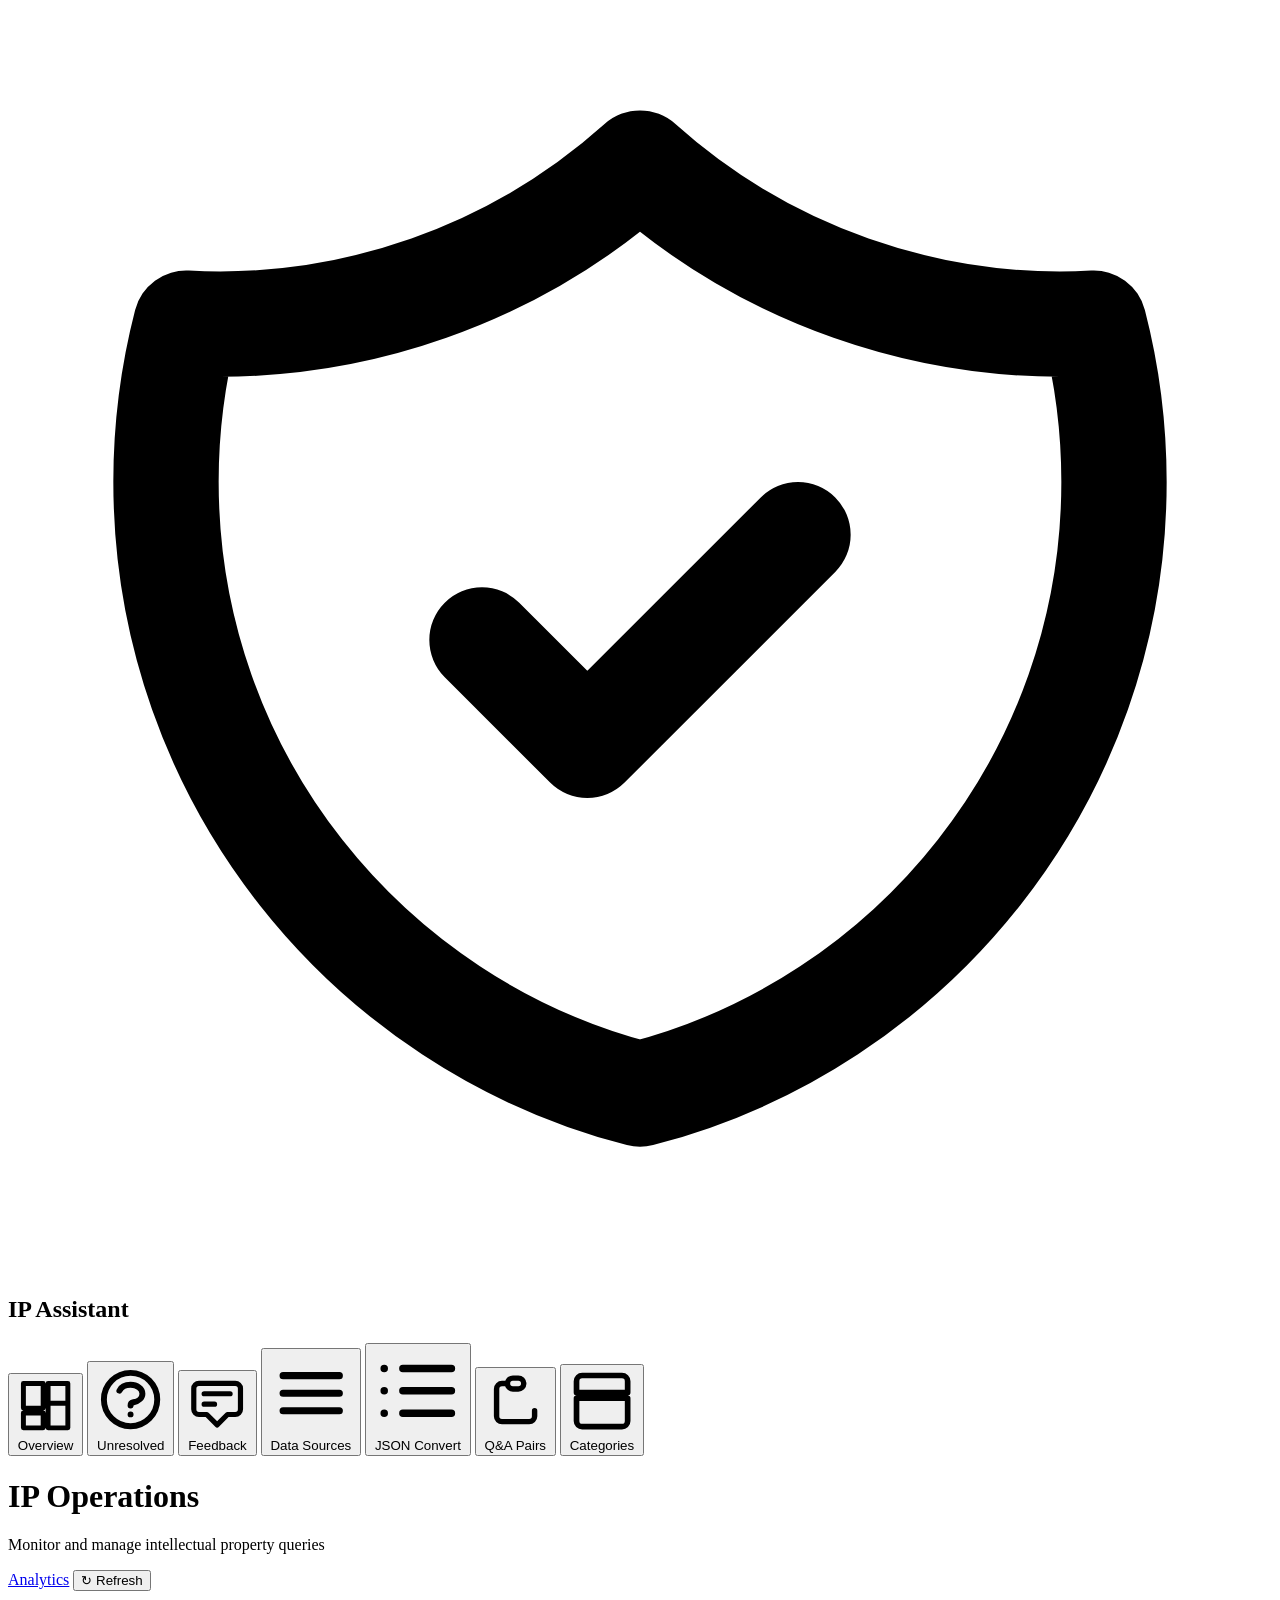
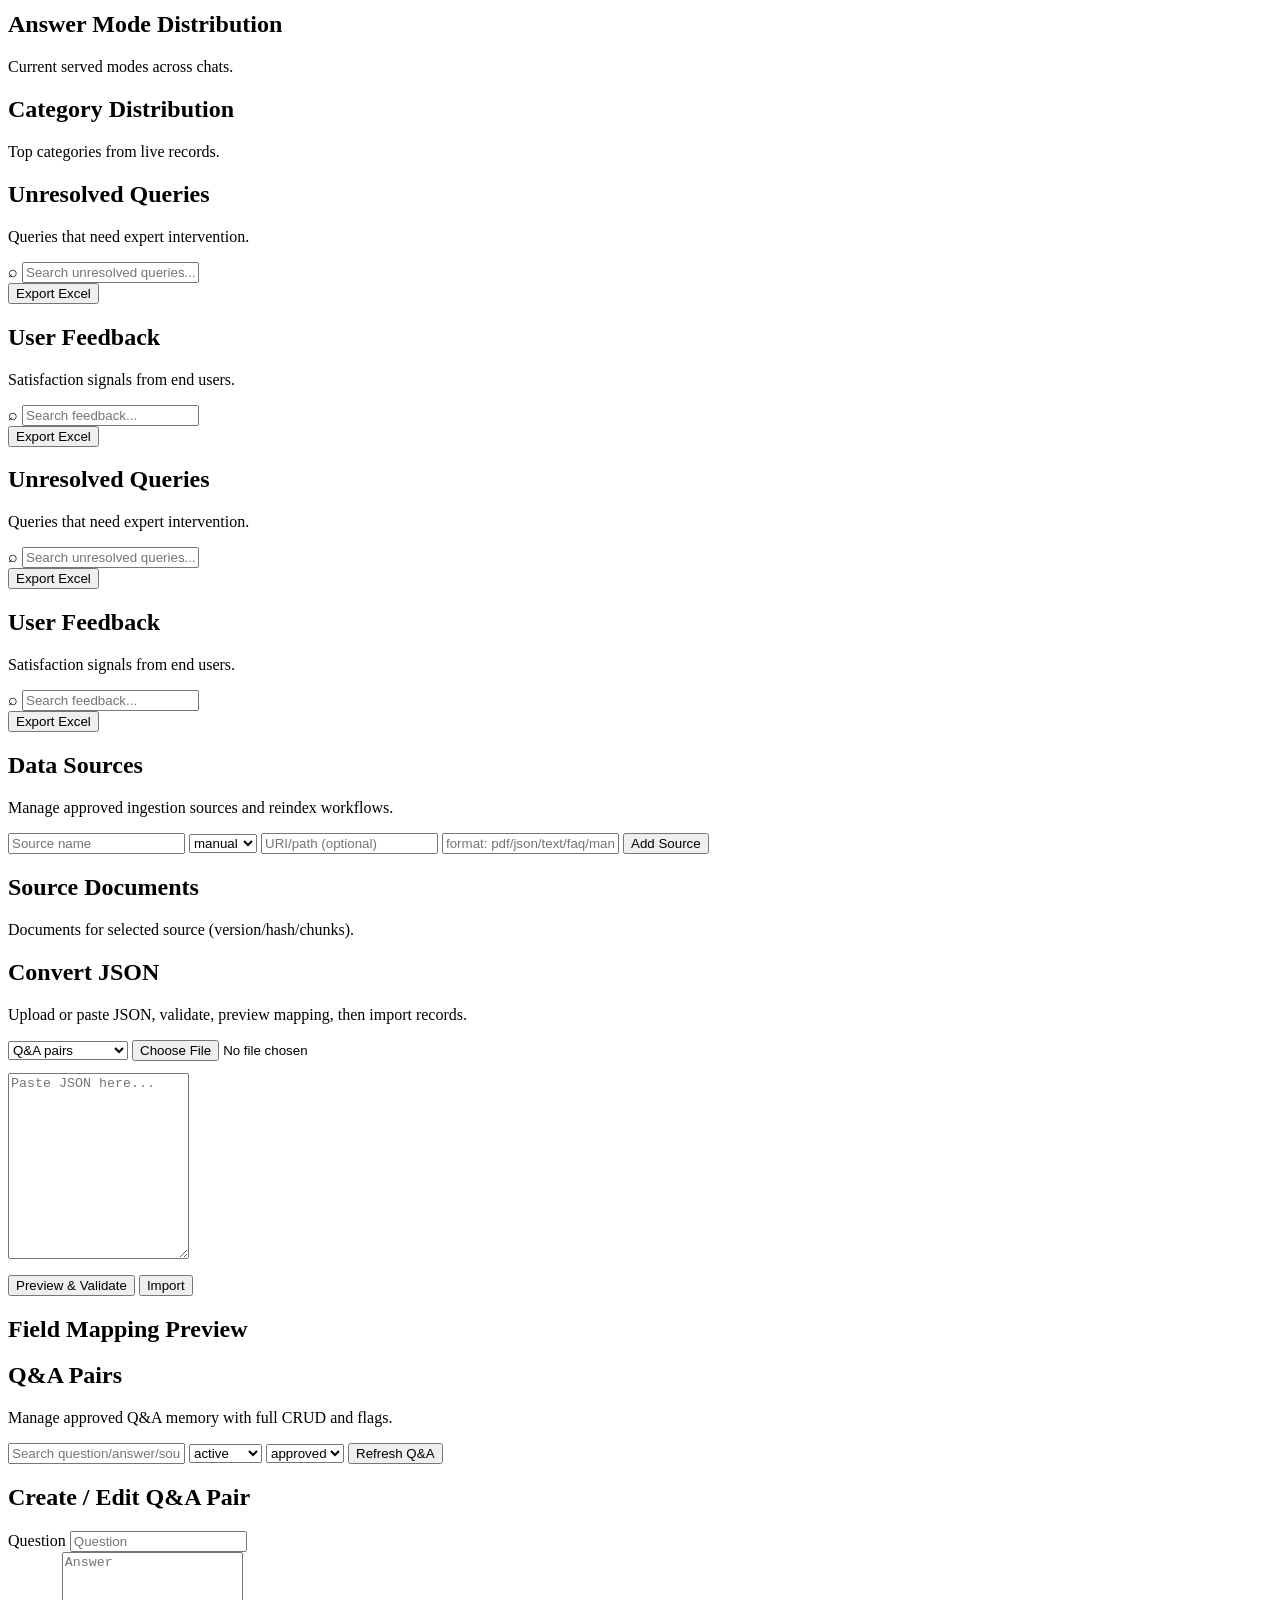
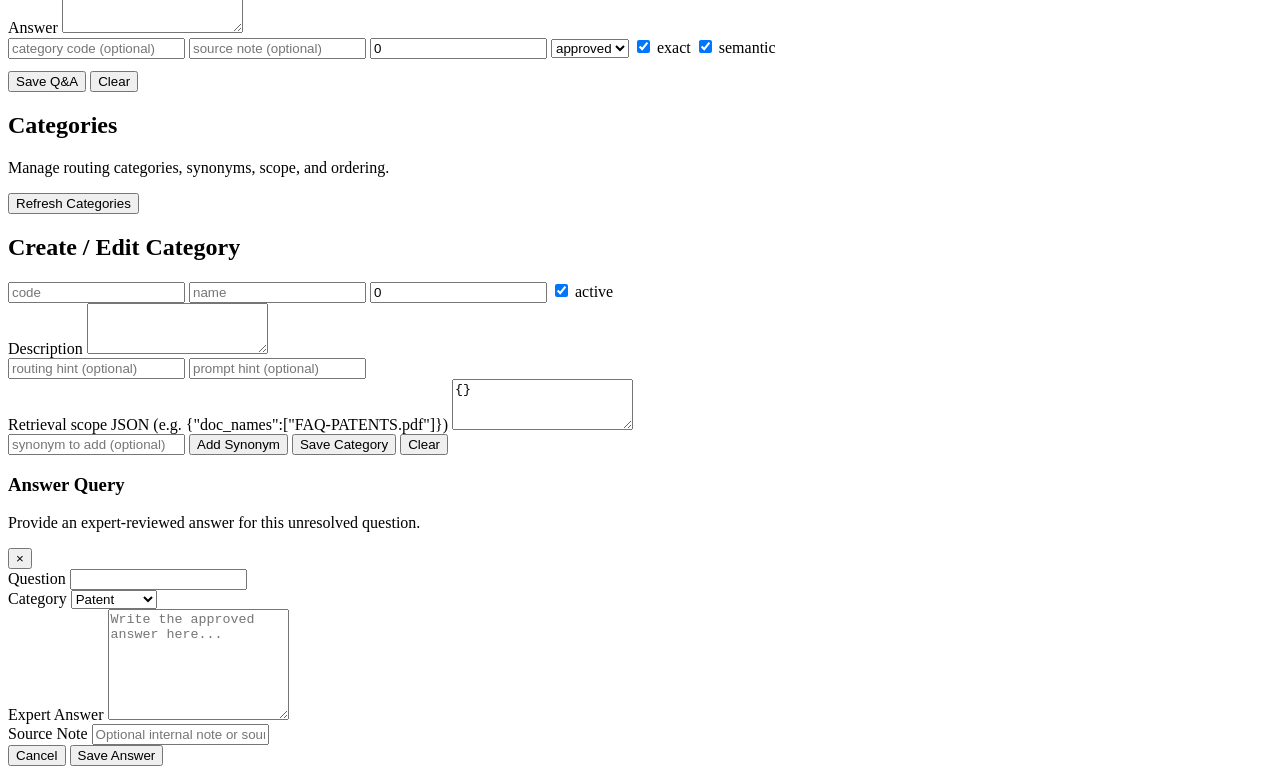
==== app/templates/admin_dashboard.html @ 31dcfef8 "Add admin categories module with CRUD, synonyms, routing, and stats" ====
<!DOCTYPE html>
<html lang="en">

<head>
  <meta charset="UTF-8" />
  <meta name="viewport" content="width=device-width, initial-scale=1.0" />
  <title>IP Operations</title>
  <link rel="preconnect" href="https://fonts.googleapis.com">
  <link rel="preconnect" href="https://fonts.gstatic.com" crossorigin>
  <link href="https://fonts.googleapis.com/css2?family=Open+Sans:ital,wght@0,300..800;1,300..800&display=swap"
    rel="stylesheet">
  <link rel="stylesheet" href="/static/admin.css" />
</head>

<body>
  <div class="admin-shell">
    <aside class="sidebar">
      <div class="sidebar-top">
        <div class="brand">
          <div class="brand-icon">
            <svg viewBox="0 0 24 24" fill="none" stroke="currentColor">
              <path stroke-linecap="round" stroke-linejoin="round" stroke-width="2"
                d="M9 12l2 2 4-4m5.618-4.016A11.955 11.955 0 0112 2.944a11.955 11.955 0 01-8.618 3.04A12.02 12.02 0 003 9c0 5.591 3.824 10.29 9 11.622 5.176-1.332 9-6.03 9-11.622 0-1.042-.133-2.052-.382-3.016z">
              </path>
            </svg>
          </div>
          <div class="brand-copy">
            <h2>IP Assistant</h2>
          </div>
        </div>

        <nav class="menu">
          <button class="menu-item active" type="button" data-section="overview">
            <span class="menu-icon">
              <svg viewBox="0 0 24 24" fill="none" stroke="currentColor">
                <path stroke-linecap="round" stroke-linejoin="round" stroke-width="2"
                  d="M3 13h8V3H3v10zm10 8h8V11h-8v10zM3 21h8v-6H3v6zm10-10h8V3h-8v8z"></path>
              </svg>
            </span>
            <span class="menu-text">Overview</span>
          </button>

          <button class="menu-item" type="button" data-section="unresolved">
            <span class="menu-icon">
              <svg viewBox="0 0 24 24" fill="none" stroke="currentColor">
                <path stroke-linecap="round" stroke-linejoin="round" stroke-width="2"
                  d="M8.228 9c.549-1.165 2.03-2 3.772-2 2.21 0 4 1.343 4 3 0 1.4-1.278 2.575-3.006 2.907-.542.104-.994.54-.994 1.093m0 3h.01M21 12a9 9 0 11-18 0 9 9 0 0118 0z">
                </path>
              </svg>
            </span>
            <span class="menu-text">Unresolved</span>
          </button>

          <button class="menu-item" type="button" data-section="feedback">
            <span class="menu-icon">
              <svg viewBox="0 0 24 24" fill="none" stroke="currentColor">
                <path stroke-linecap="round" stroke-linejoin="round" stroke-width="2"
                  d="M7 8h10M7 12h4m1 8l-4-4H5a2 2 0 01-2-2V6a2 2 0 012-2h14a2 2 0 012 2v8a2 2 0 01-2 2h-3l-4 4z">
                </path>
              </svg>
            </span>
            <span class="menu-text">Feedback</span>
          </button>

          <button class="menu-item" type="button" data-section="sources">
            <span class="menu-icon">
              <svg viewBox="0 0 24 24" fill="none" stroke="currentColor">
                <path stroke-linecap="round" stroke-linejoin="round" stroke-width="2"
                  d="M4 7h16M4 12h16M4 17h16"></path>
              </svg>
            </span>
            <span class="menu-text">Data Sources</span>
          </button>

          <button class="menu-item" type="button" data-section="json-convert">
            <span class="menu-icon">
              <svg viewBox="0 0 24 24" fill="none" stroke="currentColor">
                <path stroke-linecap="round" stroke-linejoin="round" stroke-width="2"
                  d="M8 6h13M8 12h13M8 18h13M3 6h.01M3 12h.01M3 18h.01"></path>
              </svg>
            </span>
            <span class="menu-text">JSON Convert</span>
          </button>

          <button class="menu-item" type="button" data-section="qna-pairs">
            <span class="menu-icon">
              <svg viewBox="0 0 24 24" fill="none" stroke="currentColor">
                <path stroke-linecap="round" stroke-linejoin="round" stroke-width="2"
                  d="M9 5H7a2 2 0 00-2 2v10a2 2 0 002 2h10a2 2 0 002-2v-2M9 5a2 2 0 002 2h2a2 2 0 002-2M9 5a2 2 0 012-2h2a2 2 0 012 2"></path>
              </svg>
            </span>
            <span class="menu-text">Q&A Pairs</span>
          </button>

          <button class="menu-item" type="button" data-section="categories">
            <span class="menu-icon">
              <svg viewBox="0 0 24 24" fill="none" stroke="currentColor">
                <path stroke-linecap="round" stroke-linejoin="round" stroke-width="2"
                  d="M5 3h14a2 2 0 012 2v4H3V5a2 2 0 012-2zm-2 8h18v8a2 2 0 01-2 2H5a2 2 0 01-2-2v-8z"></path>
              </svg>
            </span>
            <span class="menu-text">Categories</span>
          </button>
        </nav>
      </div>

      <div class="sidebar-glow"></div>
    </aside>

    <main class="content">
      <header class="topbar">
        <div>
          <h1>IP Operations</h1>
          <p class="subtitle">Monitor and manage intellectual property queries</p>
        </div>

        <div class="toolbar toolbar-top">
          <a class="btn btn-secondary" href="/admin/analytics">Analytics</a>
          <button id="refreshBtn" class="btn btn-primary" type="button">
            <span>↻</span>
            <span>Refresh</span>
          </button>
        </div>
      </header>

      <section id="section-overview" class="section-block view-section active-view">
        <div id="kpiGrid" class="kpi-grid"></div>

        <div class="panel mt-18">
          <div class="panel-header">
            <div>
              <h2>Answer Mode Distribution</h2>
              <p class="panel-subtitle">Current served modes across chats.</p>
            </div>
          </div>
          <div id="answerModeDistribution" class="table-wrap"></div>
        </div>

        <div class="panel mt-18">
          <div class="panel-header">
            <div>
              <h2>Category Distribution</h2>
              <p class="panel-subtitle">Top categories from live records.</p>
            </div>
          </div>
          <div id="categoryDistribution" class="table-wrap"></div>
        </div>

        <div class="panel mt-18">
          <div class="panel-header">
            <div>
              <h2>Unresolved Queries</h2>
              <p class="panel-subtitle">Queries that need expert intervention.</p>
            </div>

            <div class="panel-actions">
              <div class="search-box">
                <span class="search-icon">⌕</span>
                <input id="searchInputOverviewUnresolved" type="text" placeholder="Search unresolved queries..." />
              </div>

              <button class="btn btn-secondary" type="button" onclick="exportUnresolved()">
                Export Excel
              </button>
            </div>
          </div>

          <div class="chips-row" id="chipsOverviewUnresolved"></div>
          <div id="unresolvedTableOverview" class="table-wrap"></div>
        </div>

        <div class="panel mt-18">
          <div class="panel-header">
            <div>
              <h2>User Feedback</h2>
              <p class="panel-subtitle">Satisfaction signals from end users.</p>
            </div>

            <div class="panel-actions">
              <div class="search-box">
                <span class="search-icon">⌕</span>
                <input id="searchInputOverviewFeedback" type="text" placeholder="Search feedback..." />
              </div>

              <button class="btn btn-secondary" type="button" onclick="exportFeedback()">
                Export Excel
              </button>
            </div>
          </div>

          <div class="chips-row" id="chipsOverviewFeedback"></div>
          <div id="feedbackTableOverview" class="table-wrap"></div>
        </div>
      </section>

      <section id="section-unresolved" class="section-block view-section hidden-view">
        <div class="panel">
          <div class="panel-header">
            <div>
              <h2>Unresolved Queries</h2>
              <p class="panel-subtitle">Queries that need expert intervention.</p>
            </div>

            <div class="panel-actions">
              <div class="search-box">
                <span class="search-icon">⌕</span>
                <input id="searchInputUnresolved" type="text" placeholder="Search unresolved queries..." />
              </div>

              <button class="btn btn-secondary" type="button" onclick="exportUnresolved()">
                Export Excel
              </button>
            </div>
          </div>

          <div class="chips-row" id="chipsUnresolved"></div>
          <div id="unresolvedTable" class="table-wrap"></div>
        </div>
      </section>

      <section id="section-feedback" class="section-block view-section hidden-view">
        <div class="panel">
          <div class="panel-header">
            <div>
              <h2>User Feedback</h2>
              <p class="panel-subtitle">Satisfaction signals from end users.</p>
            </div>

            <div class="panel-actions">
              <div class="search-box">
                <span class="search-icon">⌕</span>
                <input id="searchInputFeedback" type="text" placeholder="Search feedback..." />
              </div>

              <button class="btn btn-secondary" type="button" onclick="exportFeedback()">
                Export Excel
              </button>
            </div>
          </div>

          <div class="chips-row" id="chipsFeedback"></div>
          <div id="feedbackTable" class="table-wrap"></div>
        </div>
      </section>

      <section id="section-sources" class="section-block view-section hidden-view">
        <div class="panel">
          <div class="panel-header">
            <div>
              <h2>Data Sources</h2>
              <p class="panel-subtitle">Manage approved ingestion sources and reindex workflows.</p>
            </div>
          </div>

          <div class="panel-actions" style="margin-bottom: 12px;">
            <input id="sourceName" type="text" placeholder="Source name" />
            <select id="sourceType">
              <option value="manual_upload">manual</option>
              <option value="pdf_folder">pdf</option>
              <option value="api">json/api</option>
              <option value="database">text/db</option>
              <option value="s3">s3</option>
              <option value="gdrive">gdrive</option>
            </select>
            <input id="sourceUri" type="text" placeholder="URI/path (optional)" />
            <input id="sourceFormat" type="text" placeholder="format: pdf/json/text/faq/manual" />
            <button id="addSourceBtn" class="btn btn-primary" type="button">Add Source</button>
          </div>

          <div id="sourcesTable" class="table-wrap"></div>
        </div>

        <div class="panel mt-18">
          <div class="panel-header">
            <div>
              <h2>Source Documents</h2>
              <p class="panel-subtitle">Documents for selected source (version/hash/chunks).</p>
            </div>
          </div>
          <div id="sourceDocumentsTable" class="table-wrap"></div>
        </div>
      </section>

      <section id="section-json-convert" class="section-block view-section hidden-view">
        <div class="panel">
          <div class="panel-header">
            <div>
              <h2>Convert JSON</h2>
              <p class="panel-subtitle">Upload or paste JSON, validate, preview mapping, then import records.</p>
            </div>
          </div>

          <div class="panel-actions" style="margin-bottom: 12px;">
            <select id="jsonConvertTarget">
              <option value="qna_pairs">Q&A pairs</option>
              <option value="categories">Categories</option>
              <option value="decision_trees">Decision trees</option>
              <option value="knowledge_docs">Knowledge docs</option>
            </select>
            <input id="jsonFileInput" type="file" accept=".json,application/json" />
          </div>

          <textarea id="jsonConvertInput" rows="12" placeholder="Paste JSON here..."></textarea>

          <div class="panel-actions" style="margin-top: 12px;">
            <button id="previewJsonBtn" class="btn btn-secondary" type="button">Preview & Validate</button>
            <button id="importJsonBtn" class="btn btn-primary" type="button">Import</button>
          </div>

          <div class="panel mt-18">
            <div class="panel-header">
              <div>
                <h2>Field Mapping Preview</h2>
              </div>
            </div>
            <div id="jsonMappingFields" class="table-wrap"></div>
            <div id="jsonPreviewTable" class="table-wrap mt-18"></div>
            <div id="jsonErrorsBox" class="table-wrap mt-18"></div>
          </div>
        </div>
      </section>

      <section id="section-qna-pairs" class="section-block view-section hidden-view">
        <div class="panel">
          <div class="panel-header">
            <div>
              <h2>Q&A Pairs</h2>
              <p class="panel-subtitle">Manage approved Q&A memory with full CRUD and flags.</p>
            </div>
          </div>
          <div class="panel-actions" style="margin-bottom: 12px;">
            <input id="qnaSearchInput" type="text" placeholder="Search question/answer/source note" />
            <select id="qnaStatusFilter">
              <option value="active">active</option>
              <option value="archived">archived</option>
              <option value="">all</option>
            </select>
            <select id="qnaApprovalFilter">
              <option value="approved">approved</option>
              <option value="pending">pending</option>
              <option value="rejected">rejected</option>
              <option value="">all</option>
            </select>
            <button id="qnaRefreshBtn" class="btn btn-secondary" type="button">Refresh Q&A</button>
          </div>

          <div id="qnaPairsTable" class="table-wrap"></div>
        </div>

        <div class="panel mt-18">
          <div class="panel-header">
            <div>
              <h2>Create / Edit Q&A Pair</h2>
            </div>
          </div>
          <input id="qnaEditId" type="hidden" />
          <div class="form-group">
            <label for="qnaQuestionInput">Question</label>
            <input id="qnaQuestionInput" type="text" placeholder="Question" />
          </div>
          <div class="form-group">
            <label for="qnaAnswerInput">Answer</label>
            <textarea id="qnaAnswerInput" rows="5" placeholder="Answer"></textarea>
          </div>
          <div class="panel-actions">
            <input id="qnaCategoryInput" type="text" placeholder="category code (optional)" />
            <input id="qnaSourceNoteInput" type="text" placeholder="source note (optional)" />
            <input id="qnaPriorityInput" type="number" placeholder="priority" value="0" />
            <select id="qnaApprovalInput">
              <option value="approved">approved</option>
              <option value="pending">pending</option>
              <option value="rejected">rejected</option>
            </select>
            <label><input id="qnaExactFlag" type="checkbox" checked /> exact</label>
            <label><input id="qnaSemanticFlag" type="checkbox" checked /> semantic</label>
          </div>
          <div class="panel-actions" style="margin-top:12px;">
            <button id="qnaSaveBtn" class="btn btn-primary" type="button">Save Q&A</button>
            <button id="qnaClearBtn" class="btn btn-secondary" type="button">Clear</button>
          </div>
        </div>
      </section>

      <section id="section-categories" class="section-block view-section hidden-view">
        <div class="panel">
          <div class="panel-header">
            <div>
              <h2>Categories</h2>
              <p class="panel-subtitle">Manage routing categories, synonyms, scope, and ordering.</p>
            </div>
          </div>
          <div class="panel-actions" style="margin-bottom:12px;">
            <button id="categoriesRefreshBtn" class="btn btn-secondary" type="button">Refresh Categories</button>
          </div>
          <div id="categoriesTable" class="table-wrap"></div>
          <div id="categoriesStatsTable" class="table-wrap mt-18"></div>
        </div>

        <div class="panel mt-18">
          <div class="panel-header"><h2>Create / Edit Category</h2></div>
          <input id="categoryEditId" type="hidden" />
          <div class="panel-actions">
            <input id="categoryCodeInput" type="text" placeholder="code" />
            <input id="categoryNameInput" type="text" placeholder="name" />
            <input id="categoryOrderInput" type="number" placeholder="display order" value="0" />
            <label><input id="categoryActiveInput" type="checkbox" checked /> active</label>
          </div>
          <div class="form-group">
            <label for="categoryDescriptionInput">Description</label>
            <textarea id="categoryDescriptionInput" rows="3"></textarea>
          </div>
          <div class="panel-actions">
            <input id="categoryRoutingHintInput" type="text" placeholder="routing hint (optional)" />
            <input id="categoryPromptHintInput" type="text" placeholder="prompt hint (optional)" />
          </div>
          <div class="form-group">
            <label for="categoryScopeInput">Retrieval scope JSON (e.g. {"doc_names":["FAQ-PATENTS.pdf"]})</label>
            <textarea id="categoryScopeInput" rows="3">{}</textarea>
          </div>
          <div class="panel-actions">
            <input id="categorySynonymInput" type="text" placeholder="synonym to add (optional)" />
            <button id="categoryAddSynonymBtn" class="btn btn-secondary" type="button">Add Synonym</button>
            <button id="categorySaveBtn" class="btn btn-primary" type="button">Save Category</button>
            <button id="categoryClearBtn" class="btn btn-secondary" type="button">Clear</button>
          </div>
          <div id="categorySynonymsTable" class="table-wrap mt-18"></div>
        </div>
      </section>
    </main>
  </div>

  <div id="expertModal" class="modal hidden">
    <div class="modal-overlay" id="modalOverlay"></div>

    <div class="modal-card">
      <div class="modal-header">
        <div>
          <h3>Answer Query</h3>
          <p>Provide an expert-reviewed answer for this unresolved question.</p>
        </div>

        <button id="closeModalBtn" class="icon-btn" type="button" aria-label="Close modal">×</button>
      </div>

      <div class="modal-body">
        <input id="expertUnresolvedId" type="hidden" />
        <input id="expertNormalizedQuestion" type="hidden" />

        <div class="form-group">
          <label for="expertQuestion">Question</label>
          <input id="expertQuestion" type="text" readonly />
        </div>

        <div class="form-group">
          <label for="expertCategory">Category</label>
          <select id="expertCategory">
            <option value="patent">Patent</option>
            <option value="trademark">Trademark</option>
            <option value="copyright">Copyright</option>
            <option value="design">Design</option>
            <option value="gi">GI</option>
          </select>
        </div>

        <div class="form-group">
          <label for="expertAnswer">Expert Answer</label>
          <textarea id="expertAnswer" rows="7" placeholder="Write the approved answer here..."></textarea>
        </div>

        <div class="form-group">
          <label for="expertSourceNote">Source Note</label>
          <input id="expertSourceNote" type="text" placeholder="Optional internal note or source reference" />
        </div>
      </div>

      <div class="modal-footer">
        <button id="closeModalSecondaryBtn" class="btn btn-secondary" type="button">Cancel</button>
        <button id="saveExpertBtn" class="btn btn-primary" type="button">Save Answer</button>
      </div>
    </div>
  </div>

  <script src="/static/admin.js"></script>
</body>

</html>
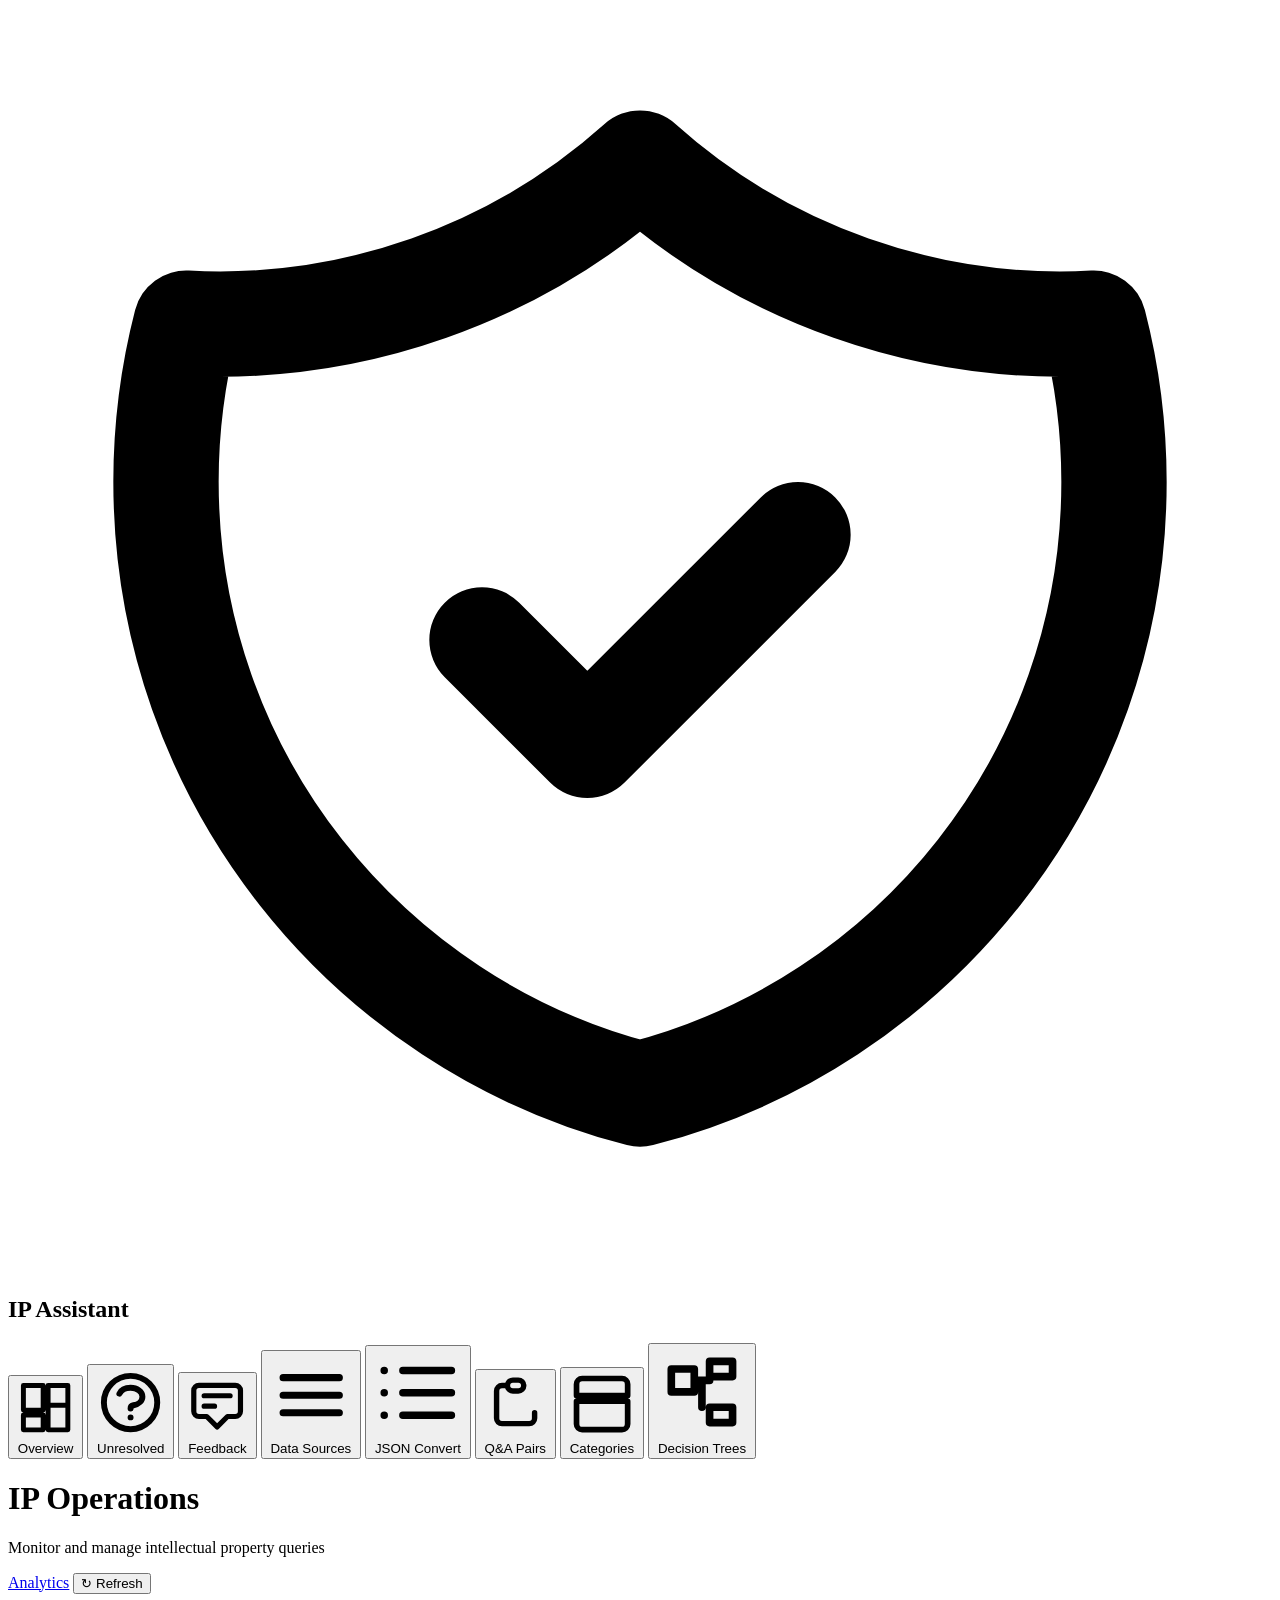
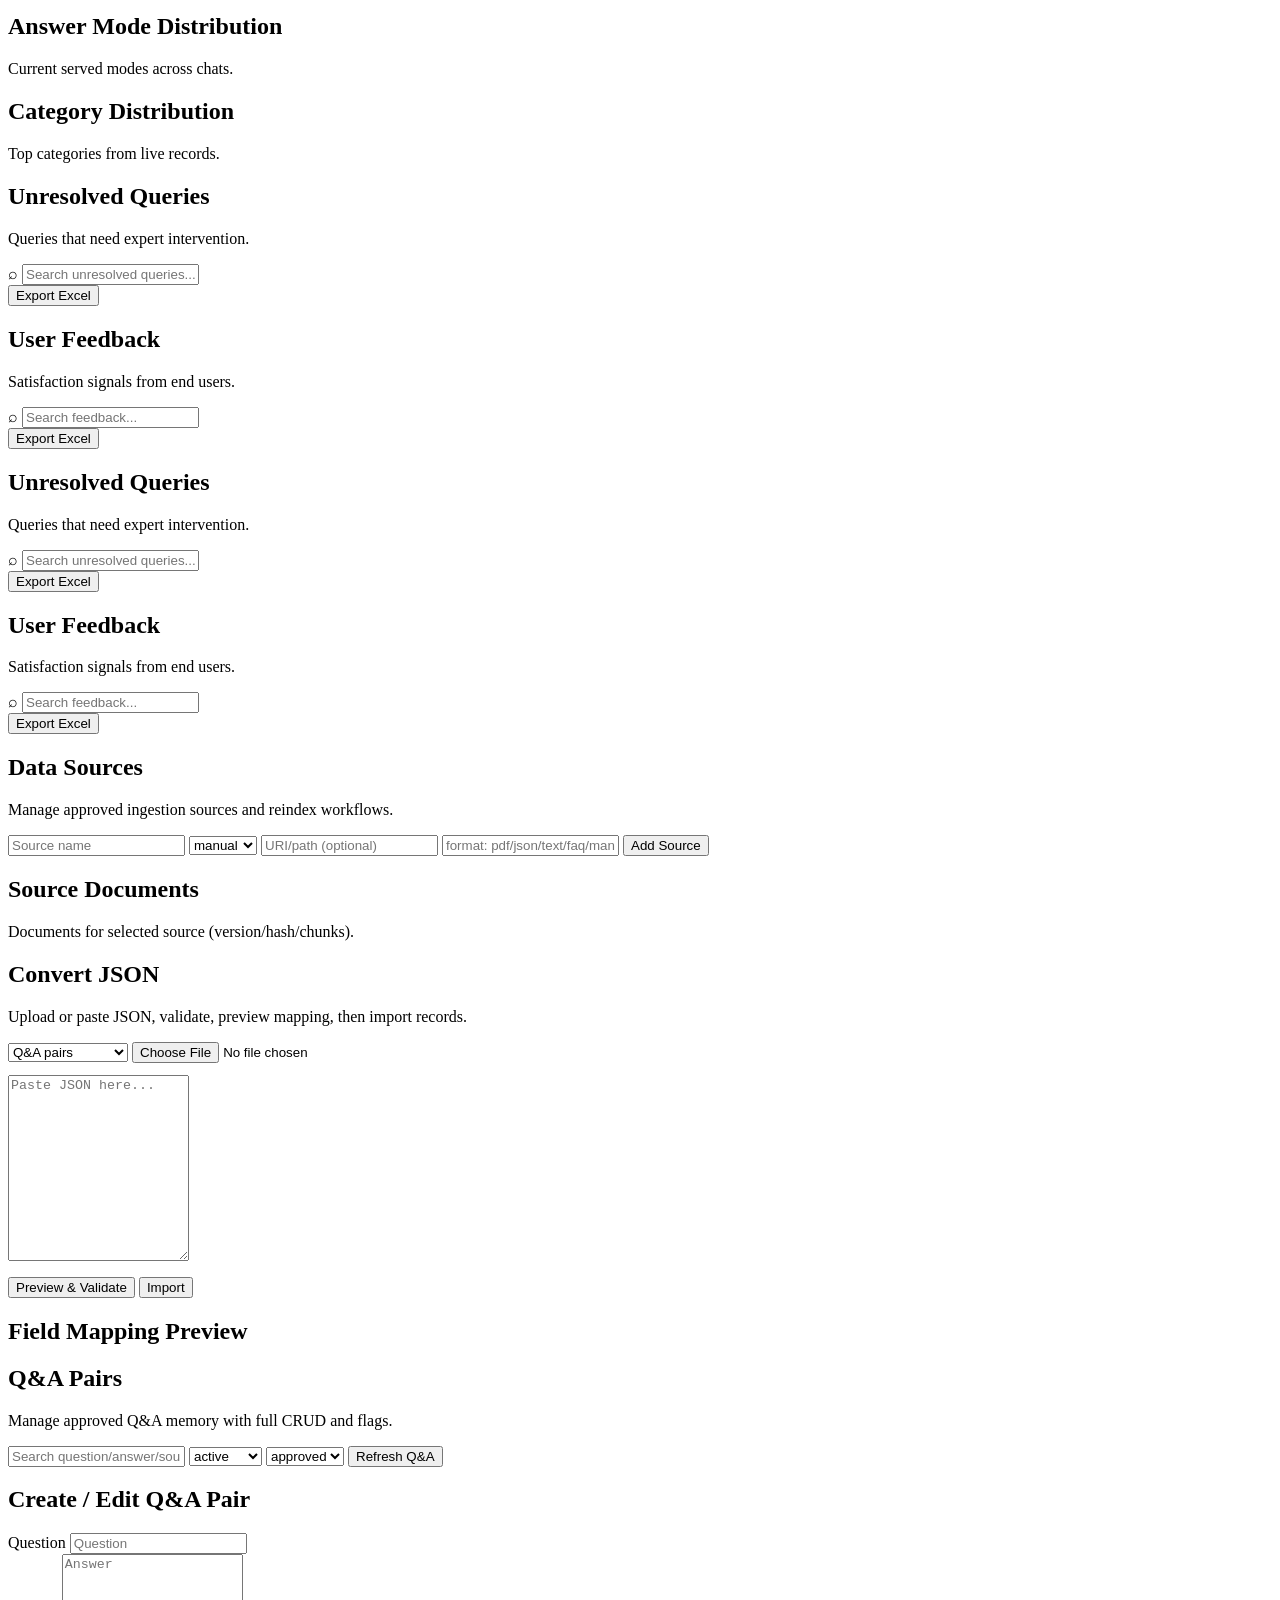
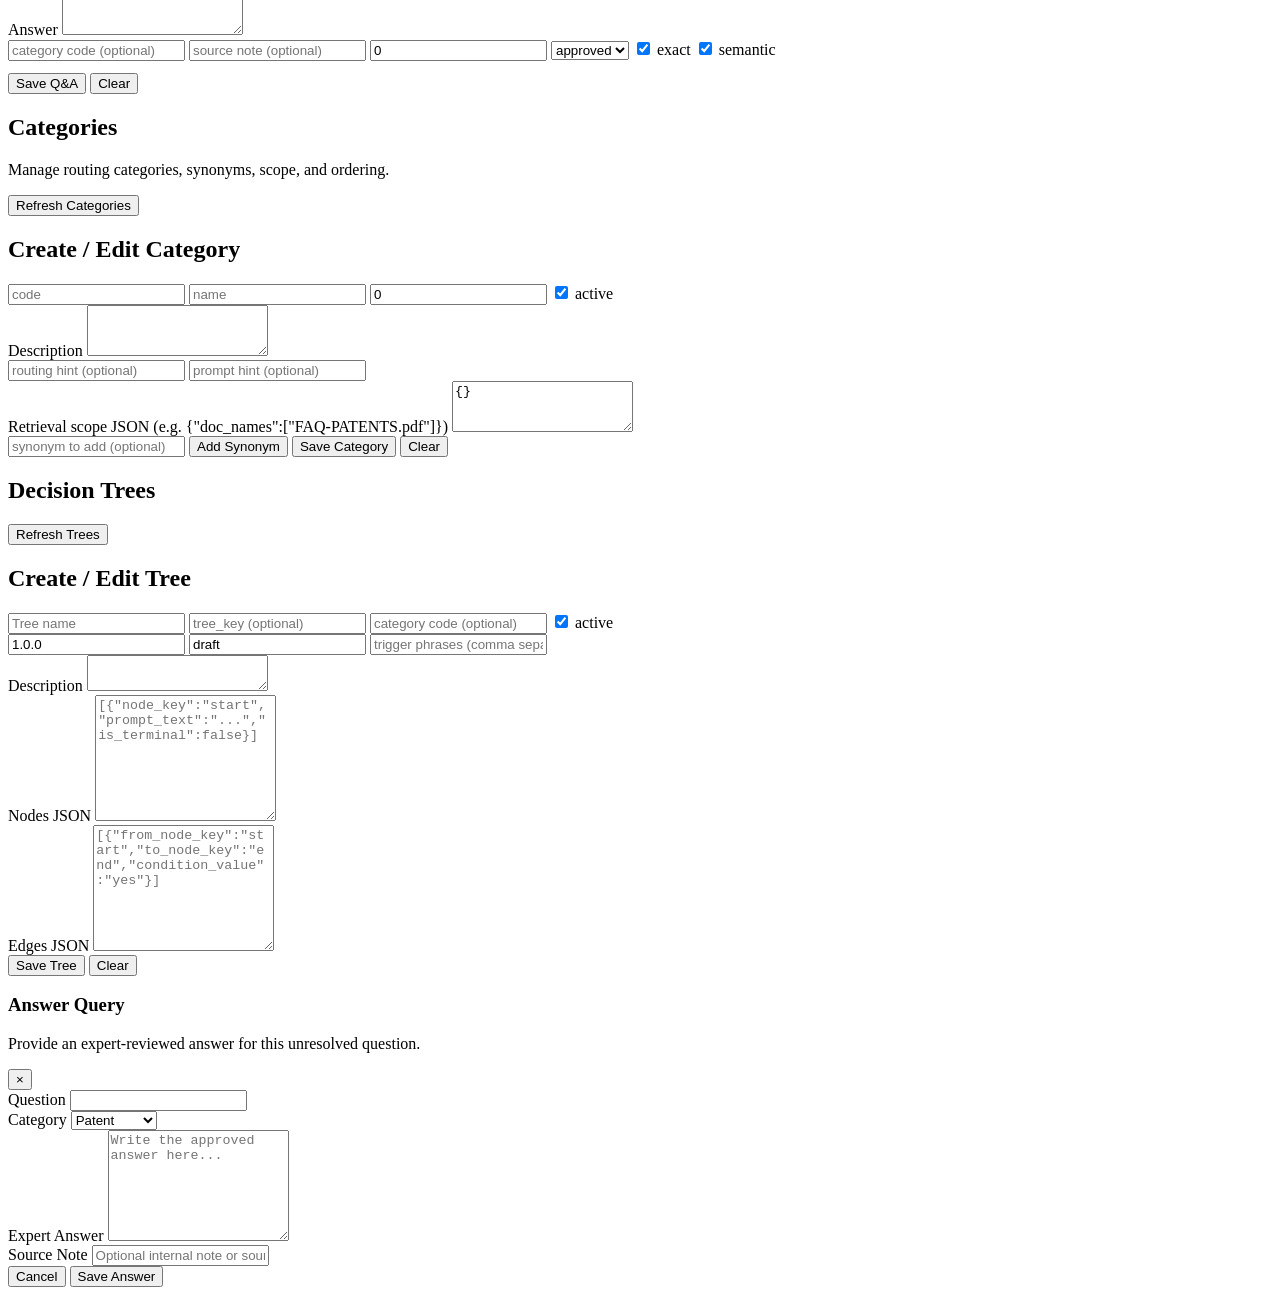
==== commit eb782018: "Add decision tree admin authoring and runtime execution flow" ====
--- a/app/templates/admin_dashboard.html
+++ b/app/templates/admin_dashboard.html
@@ -100,6 +100,16 @@
               </svg>
             </span>
             <span class="menu-text">Categories</span>
+          </button>
+
+          <button class="menu-item" type="button" data-section="decision-trees">
+            <span class="menu-icon">
+              <svg viewBox="0 0 24 24" fill="none" stroke="currentColor">
+                <path stroke-linecap="round" stroke-linejoin="round" stroke-width="2"
+                  d="M4 6h6v6H4zM14 4h6v4h-6zM14 16h6v4h-6zM10 9h4m-2 0v7"></path>
+              </svg>
+            </span>
+            <span class="menu-text">Decision Trees</span>
           </button>
         </nav>
       </div>
@@ -426,6 +436,48 @@
           <div id="categorySynonymsTable" class="table-wrap mt-18"></div>
         </div>
       </section>
+
+      <section id="section-decision-trees" class="section-block view-section hidden-view">
+        <div class="panel">
+          <div class="panel-header"><h2>Decision Trees</h2></div>
+          <div class="panel-actions">
+            <button id="treesRefreshBtn" class="btn btn-secondary" type="button">Refresh Trees</button>
+          </div>
+          <div id="decisionTreesTable" class="table-wrap mt-18"></div>
+        </div>
+
+        <div class="panel mt-18">
+          <div class="panel-header"><h2>Create / Edit Tree</h2></div>
+          <input id="treeEditId" type="hidden" />
+          <div class="panel-actions">
+            <input id="treeNameInput" type="text" placeholder="Tree name" />
+            <input id="treeKeyInput" type="text" placeholder="tree_key (optional)" />
+            <input id="treeCategoryInput" type="text" placeholder="category code (optional)" />
+            <label><input id="treeActiveInput" type="checkbox" checked /> active</label>
+          </div>
+          <div class="panel-actions">
+            <input id="treeVersionInput" type="text" placeholder="version" value="1.0.0" />
+            <input id="treeStatusInput" type="text" placeholder="status" value="draft" />
+            <input id="treeTriggersInput" type="text" placeholder="trigger phrases (comma separated)" />
+          </div>
+          <div class="form-group">
+            <label for="treeDescriptionInput">Description</label>
+            <textarea id="treeDescriptionInput" rows="2"></textarea>
+          </div>
+          <div class="form-group">
+            <label for="treeNodesJsonInput">Nodes JSON</label>
+            <textarea id="treeNodesJsonInput" rows="8" placeholder='[{"node_key":"start","prompt_text":"...","is_terminal":false}]'></textarea>
+          </div>
+          <div class="form-group">
+            <label for="treeEdgesJsonInput">Edges JSON</label>
+            <textarea id="treeEdgesJsonInput" rows="8" placeholder='[{"from_node_key":"start","to_node_key":"end","condition_value":"yes"}]'></textarea>
+          </div>
+          <div class="panel-actions">
+            <button id="treeSaveBtn" class="btn btn-primary" type="button">Save Tree</button>
+            <button id="treeClearBtn" class="btn btn-secondary" type="button">Clear</button>
+          </div>
+        </div>
+      </section>
     </main>
   </div>
 
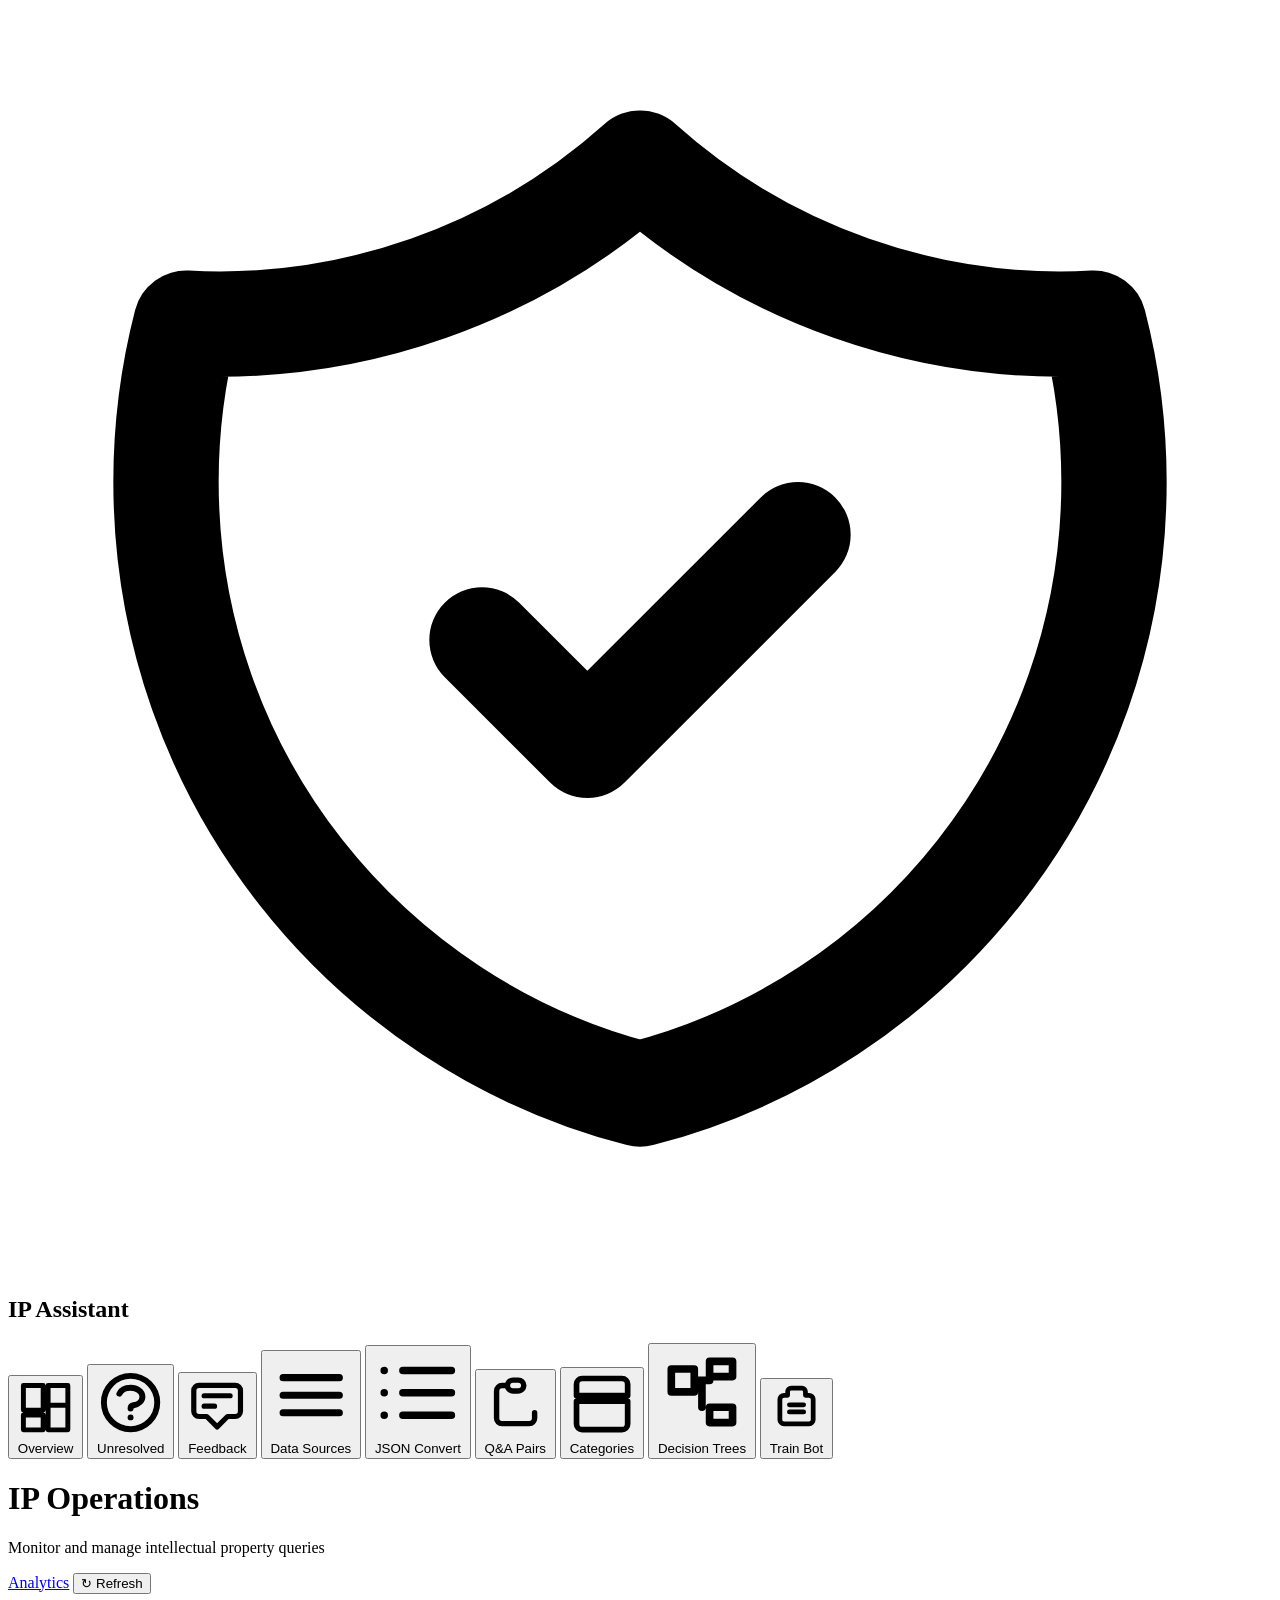
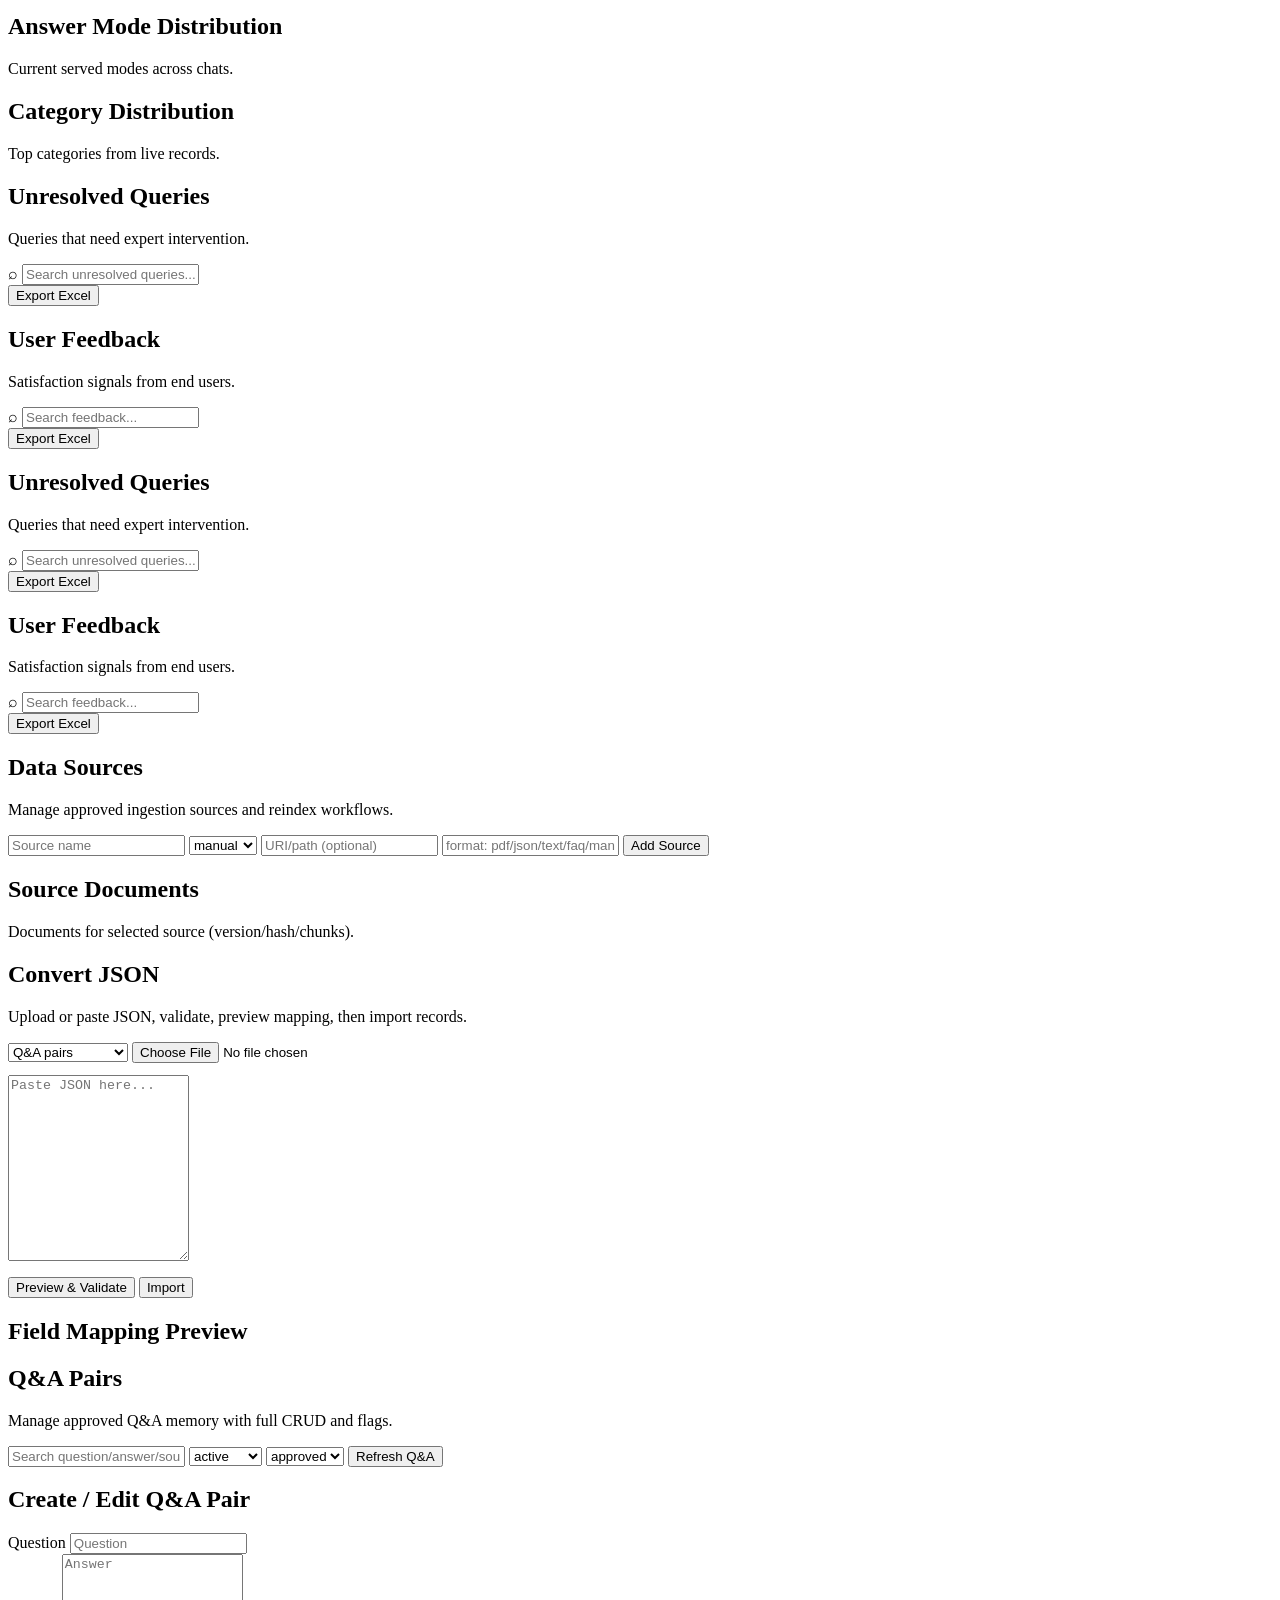
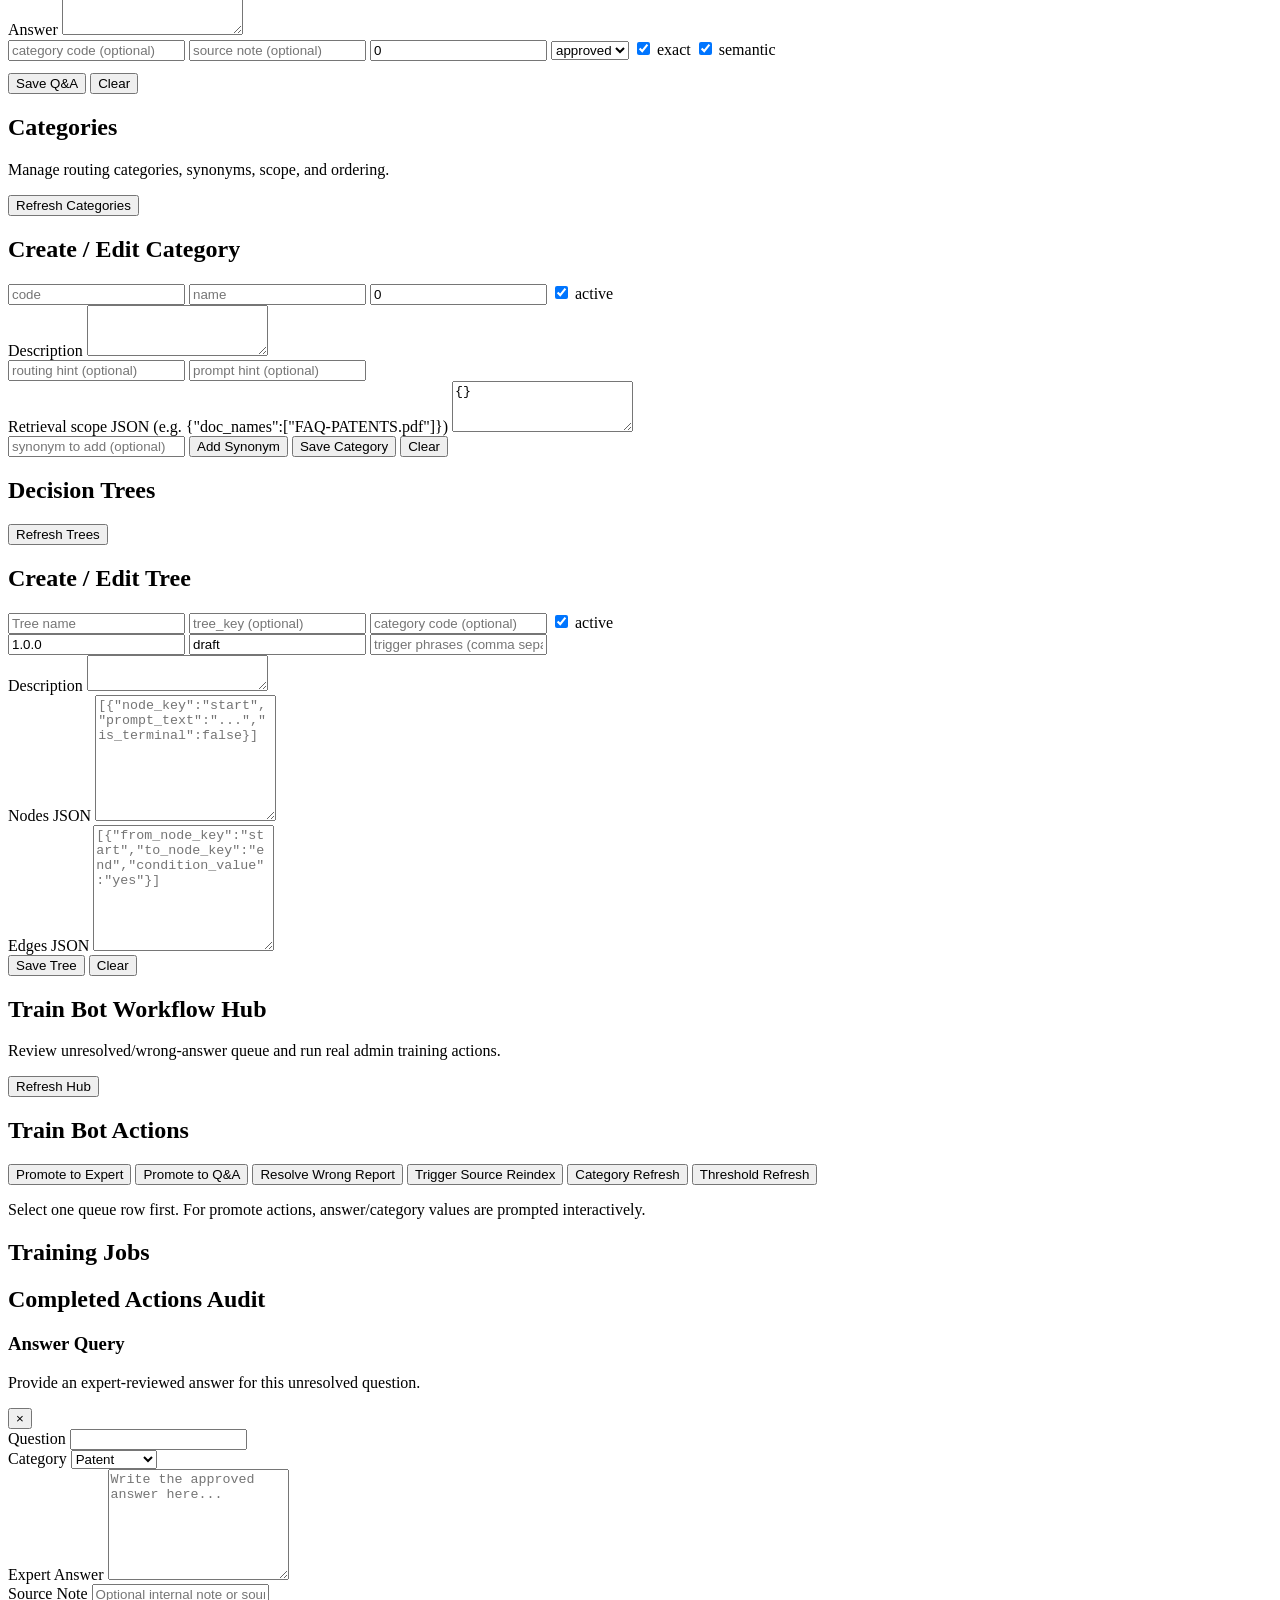
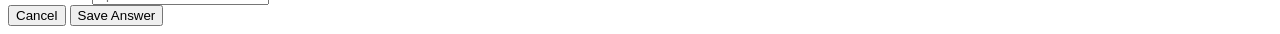
==== commit 523c9b97: "Wire Train Bot dashboard hub to actionable admin workflows" ====
--- a/app/templates/admin_dashboard.html
+++ b/app/templates/admin_dashboard.html
@@ -110,6 +110,16 @@
               </svg>
             </span>
             <span class="menu-text">Decision Trees</span>
+          </button>
+
+          <button class="menu-item" type="button" data-section="train-bot">
+            <span class="menu-icon">
+              <svg viewBox="0 0 24 24" fill="none" stroke="currentColor">
+                <path stroke-linecap="round" stroke-linejoin="round" stroke-width="2"
+                  d="M9.75 3a1.5 1.5 0 00-1.5 1.5V6H6.75A1.75 1.75 0 005 7.75v8.5C5 17.216 5.784 18 6.75 18h10.5c.966 0 1.75-.784 1.75-1.75v-8.5A1.75 1.75 0 0017.25 6h-1.5V4.5A1.5 1.5 0 0014.25 3h-4.5zM9 10h6M9 13h6"></path>
+              </svg>
+            </span>
+            <span class="menu-text">Train Bot</span>
           </button>
         </nav>
       </div>
@@ -478,6 +488,50 @@
           </div>
         </div>
       </section>
+
+      <section id="section-train-bot" class="section-block view-section hidden-view">
+        <div class="panel">
+          <div class="panel-header">
+            <div>
+              <h2>Train Bot Workflow Hub</h2>
+              <p class="panel-subtitle">Review unresolved/wrong-answer queue and run real admin training actions.</p>
+            </div>
+            <div class="panel-actions">
+              <button id="trainBotRefreshBtn" class="btn btn-secondary" type="button">Refresh Hub</button>
+            </div>
+          </div>
+          <div id="trainBotQueueTable" class="table-wrap"></div>
+        </div>
+
+        <div class="panel mt-18">
+          <div class="panel-header">
+            <div>
+              <h2>Train Bot Actions</h2>
+            </div>
+          </div>
+          <div class="toolbar">
+            <button id="trainBotActionPromoteExpertBtn" class="btn btn-primary" type="button">Promote to Expert</button>
+            <button id="trainBotActionPromoteQnaBtn" class="btn btn-secondary" type="button">Promote to Q&A</button>
+            <button id="trainBotActionResolveWrongBtn" class="btn btn-secondary" type="button">Resolve Wrong Report</button>
+            <button id="trainBotActionReindexBtn" class="btn btn-secondary" type="button">Trigger Source Reindex</button>
+            <button id="trainBotActionCategoryRefreshBtn" class="btn btn-secondary" type="button">Category Refresh</button>
+            <button id="trainBotActionThresholdRefreshBtn" class="btn btn-secondary" type="button">Threshold Refresh</button>
+          </div>
+          <p class="panel-subtitle">
+            Select one queue row first. For promote actions, answer/category values are prompted interactively.
+          </p>
+        </div>
+
+        <div class="panel mt-18">
+          <div class="panel-header"><h2>Training Jobs</h2></div>
+          <div id="trainBotJobsTable" class="table-wrap"></div>
+        </div>
+
+        <div class="panel mt-18">
+          <div class="panel-header"><h2>Completed Actions Audit</h2></div>
+          <div id="trainBotAuditTable" class="table-wrap"></div>
+        </div>
+      </section>
     </main>
   </div>
 
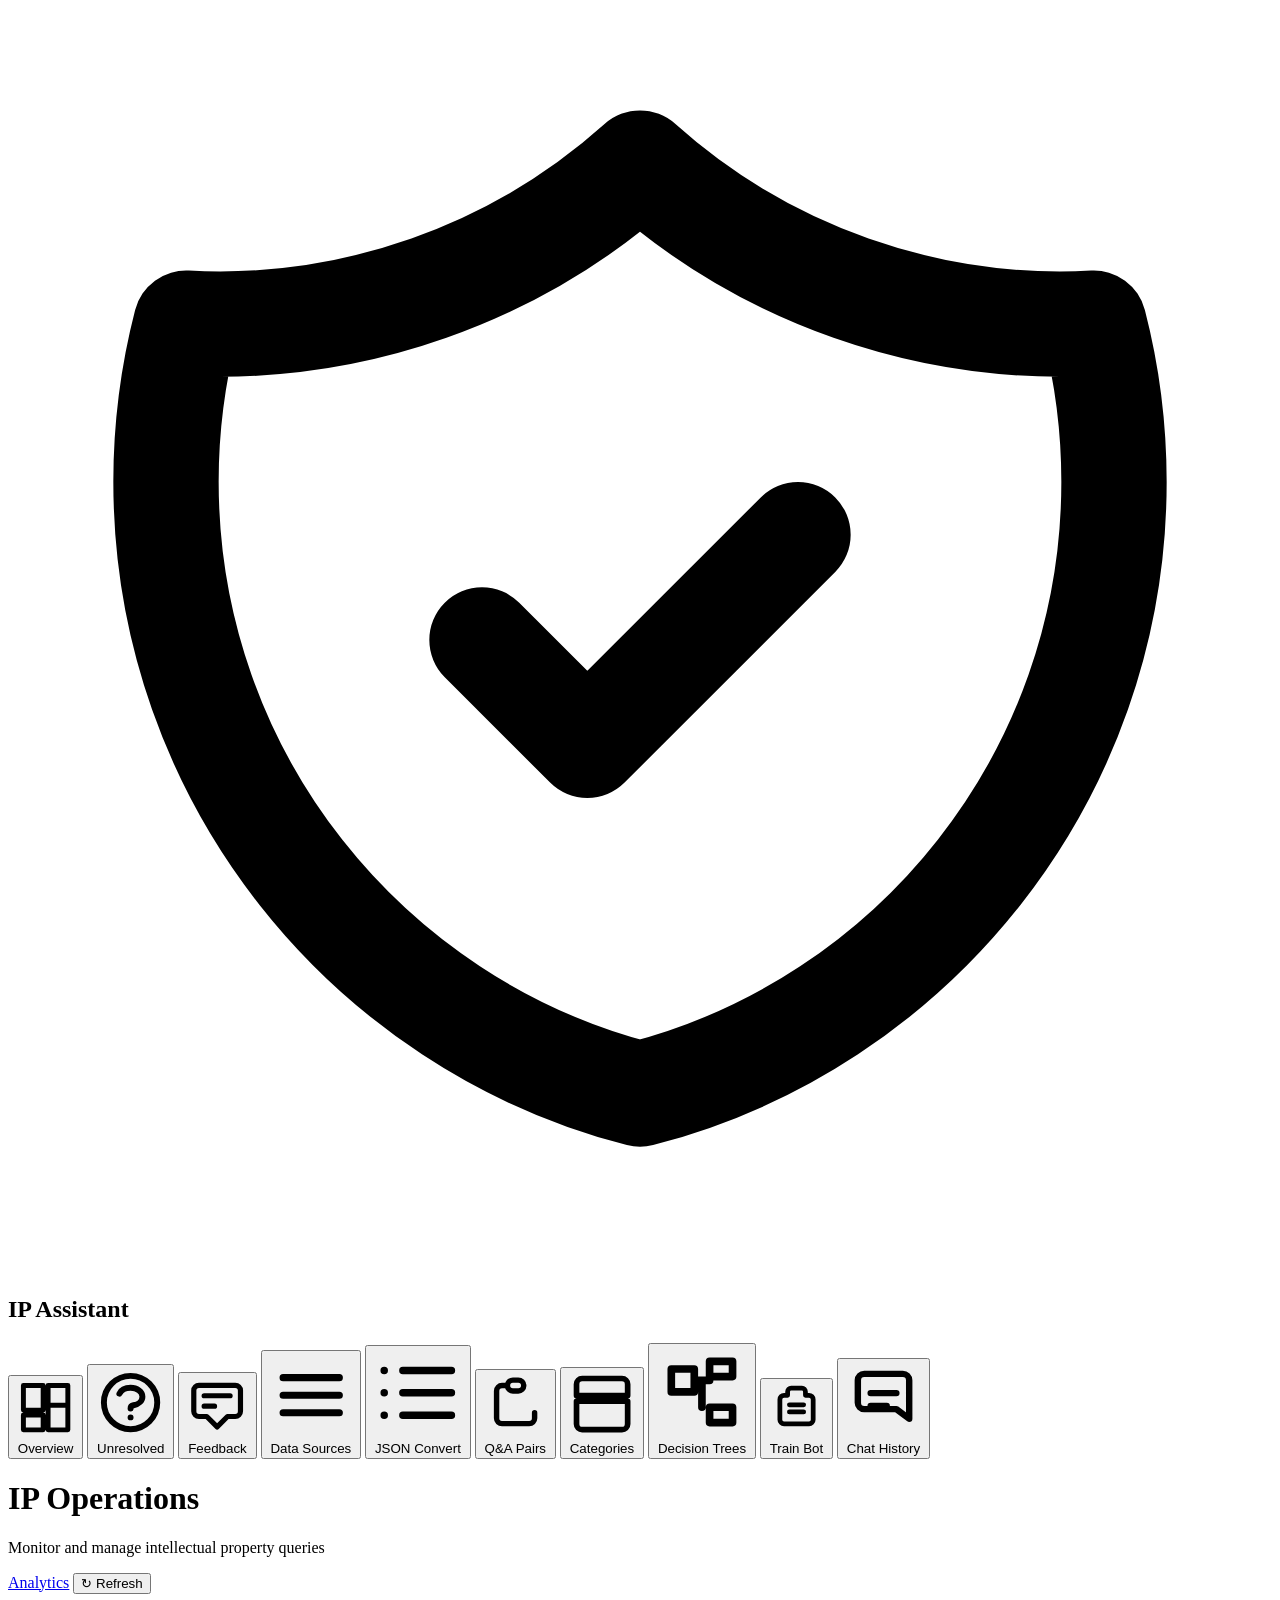
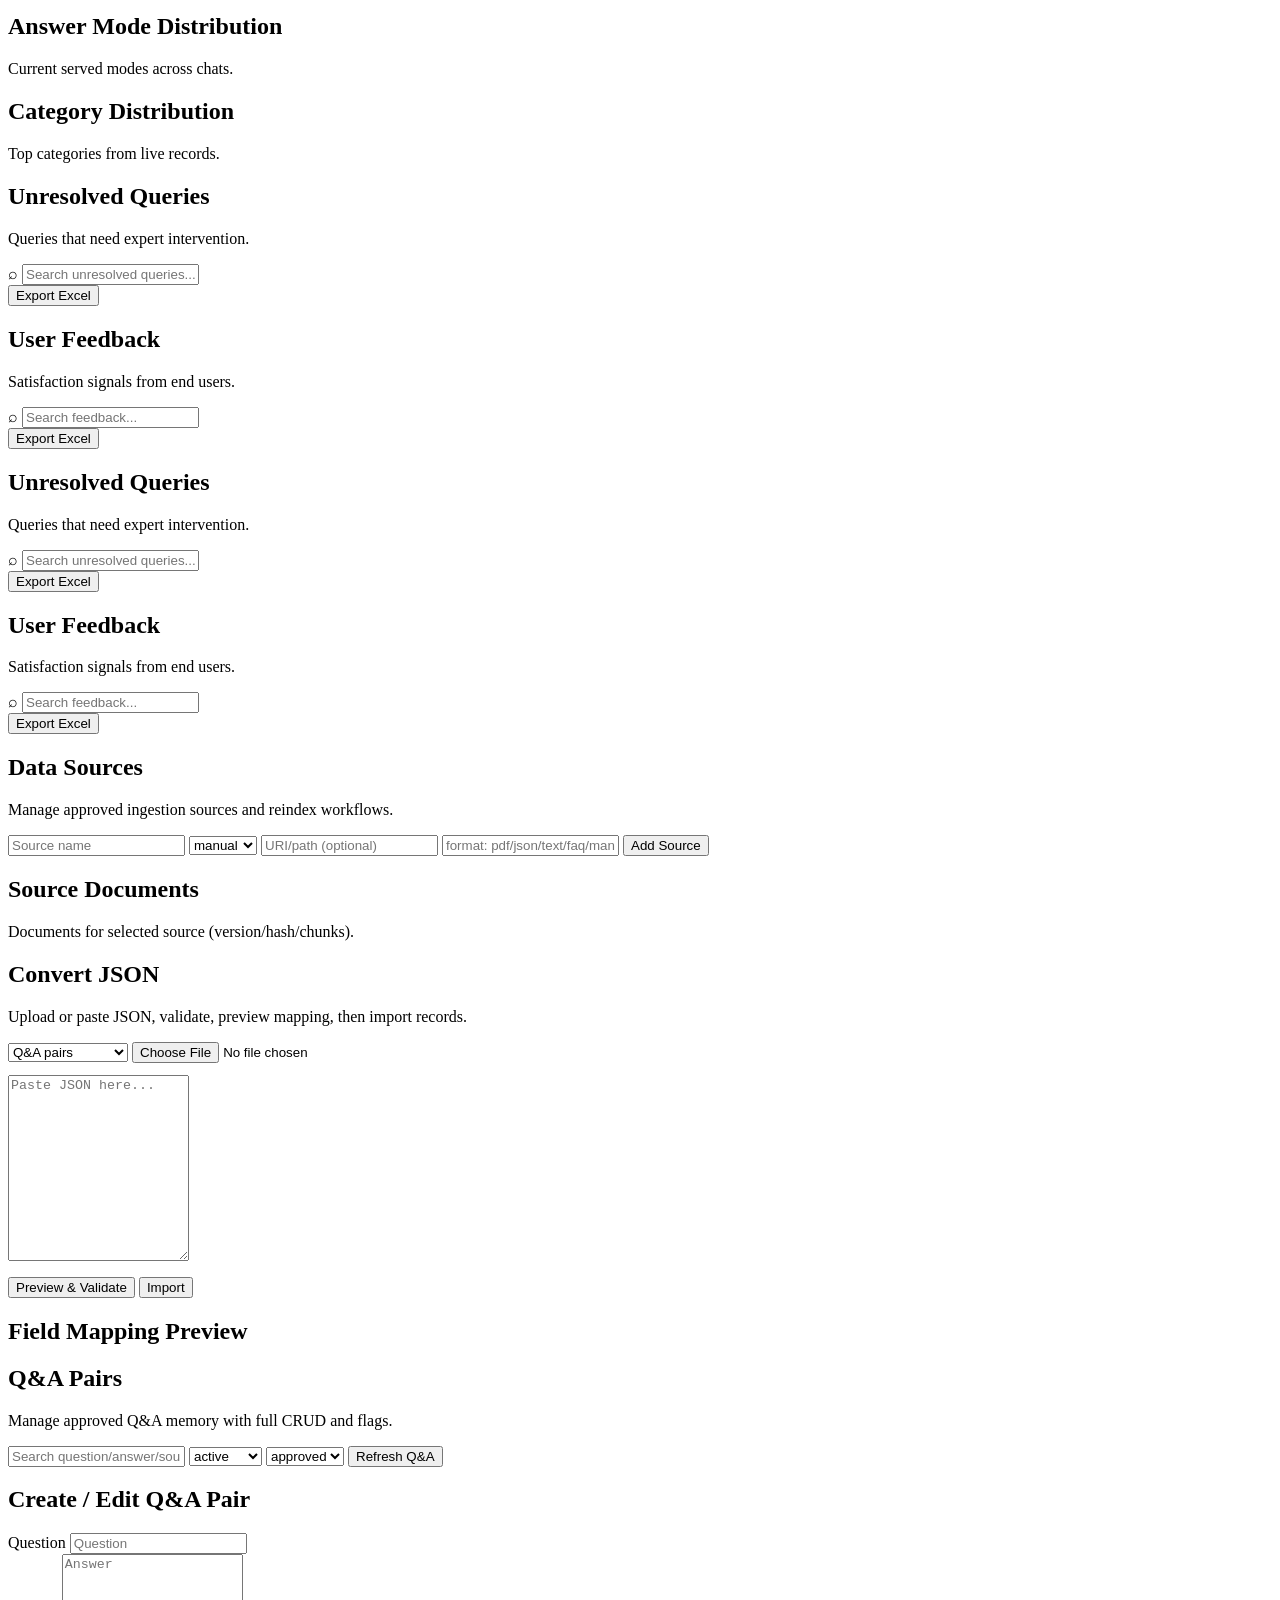
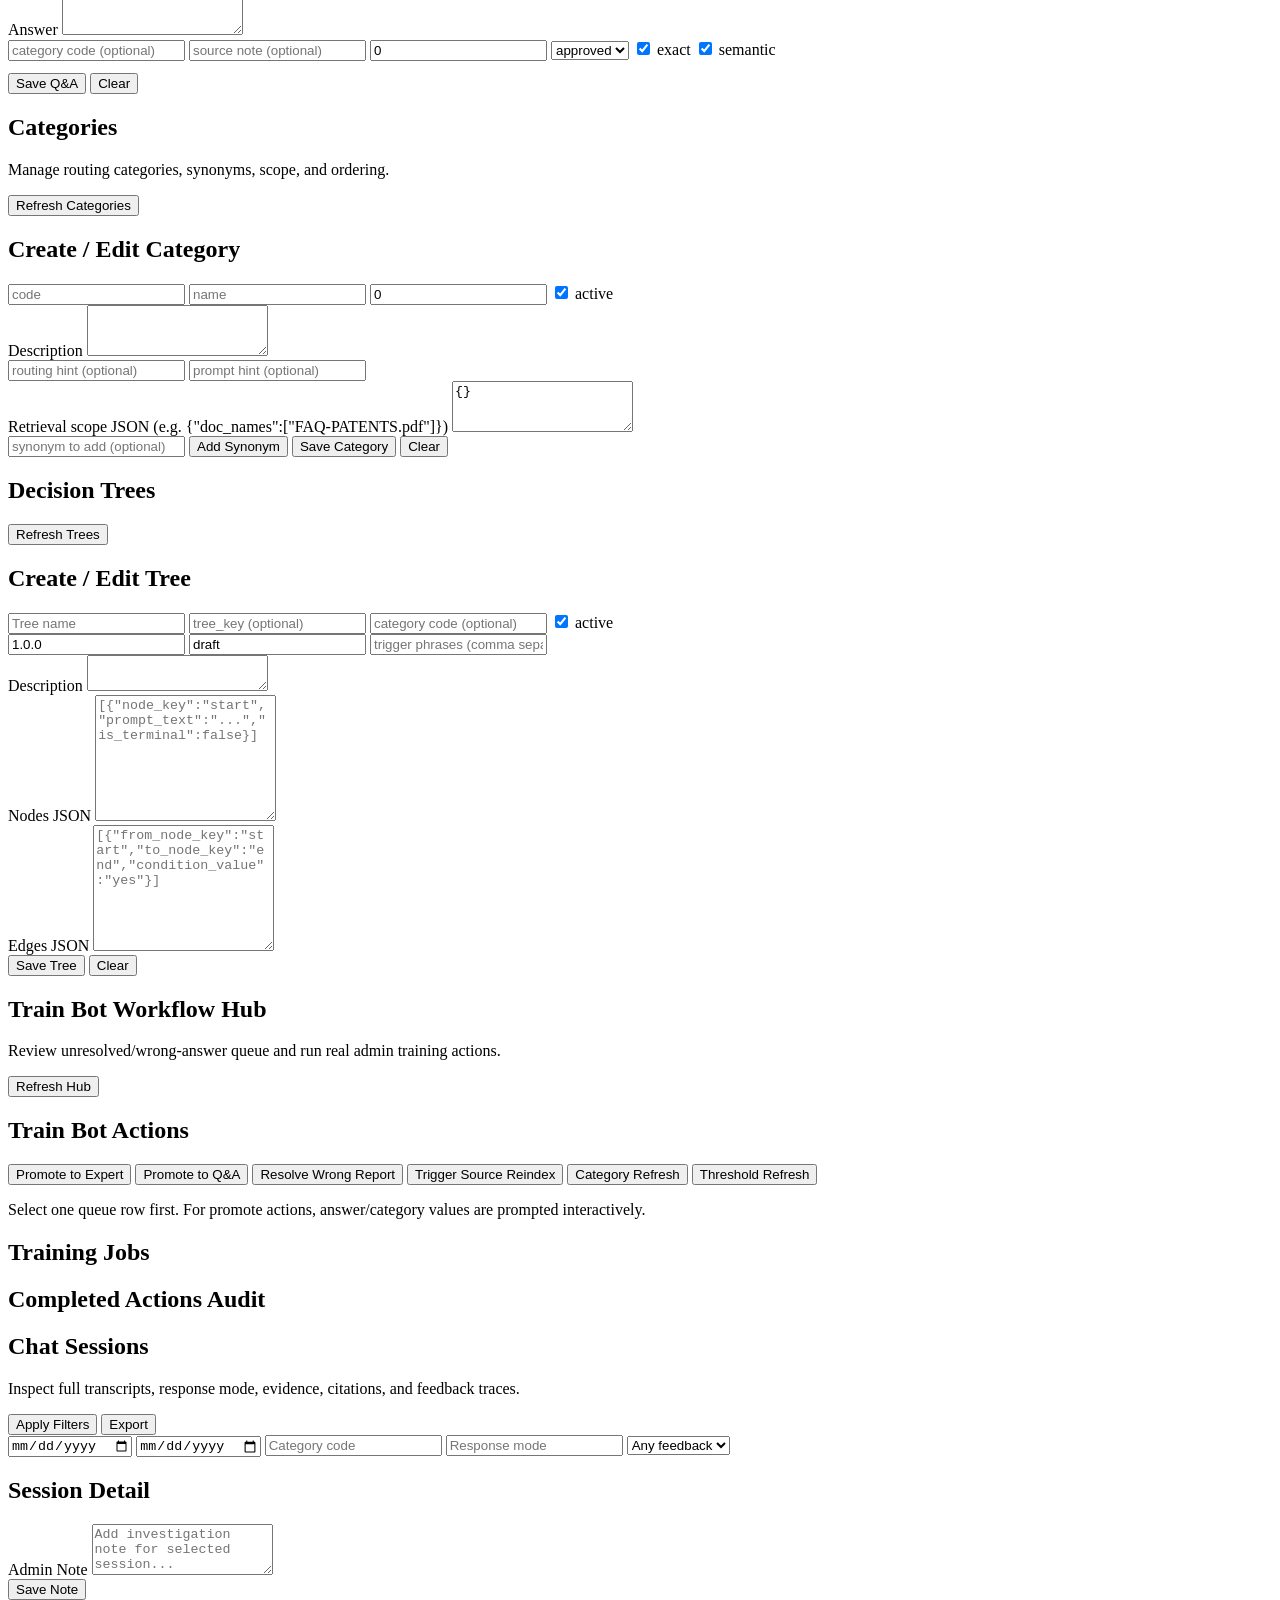
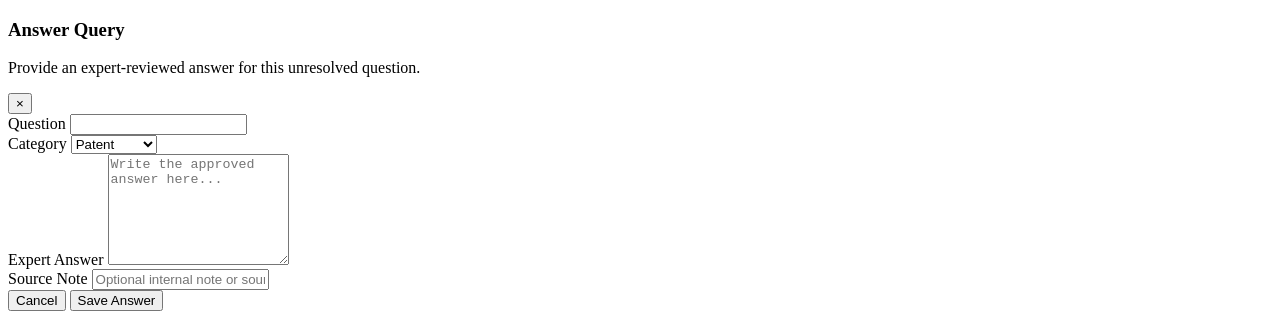
==== commit 082c10dd: "Add Chat History admin module with session list and transcript view" ====
--- a/app/templates/admin_dashboard.html
+++ b/app/templates/admin_dashboard.html
@@ -120,6 +120,16 @@
               </svg>
             </span>
             <span class="menu-text">Train Bot</span>
+          </button>
+
+          <button class="menu-item" type="button" data-section="chat-history">
+            <span class="menu-icon">
+              <svg viewBox="0 0 24 24" fill="none" stroke="currentColor">
+                <path stroke-linecap="round" stroke-linejoin="round" stroke-width="2"
+                  d="M8 10h8M8 14h5M6 4h12a2 2 0 012 2v12l-4-3H6a2 2 0 01-2-2V6a2 2 0 012-2z"></path>
+              </svg>
+            </span>
+            <span class="menu-text">Chat History</span>
           </button>
         </nav>
       </div>
@@ -532,6 +542,46 @@
           <div id="trainBotAuditTable" class="table-wrap"></div>
         </div>
       </section>
+
+      <section id="section-chat-history" class="section-block view-section hidden-view">
+        <div class="panel">
+          <div class="panel-header">
+            <div>
+              <h2>Chat Sessions</h2>
+              <p class="panel-subtitle">Inspect full transcripts, response mode, evidence, citations, and feedback traces.</p>
+            </div>
+            <div class="panel-actions">
+              <button id="chatHistoryApplyFiltersBtn" class="btn btn-primary" type="button">Apply Filters</button>
+              <button id="chatHistoryExportBtn" class="btn btn-secondary" type="button">Export</button>
+            </div>
+          </div>
+          <div class="panel-actions">
+            <input id="chatHistoryDateFrom" type="date" />
+            <input id="chatHistoryDateTo" type="date" />
+            <input id="chatHistoryCategory" type="text" placeholder="Category code" />
+            <input id="chatHistoryResponseMode" type="text" placeholder="Response mode" />
+            <select id="chatHistoryFeedbackStatus">
+              <option value="">Any feedback</option>
+              <option value="satisfied">Satisfied</option>
+              <option value="unsatisfied">Unsatisfied</option>
+              <option value="none">No feedback</option>
+            </select>
+          </div>
+          <div id="chatHistorySessionsTable" class="table-wrap mt-18"></div>
+        </div>
+
+        <div class="panel mt-18">
+          <div class="panel-header"><h2>Session Detail</h2></div>
+          <div class="form-group">
+            <label for="chatHistoryAdminNote">Admin Note</label>
+            <textarea id="chatHistoryAdminNote" rows="3" placeholder="Add investigation note for selected session..."></textarea>
+          </div>
+          <div class="panel-actions">
+            <button id="chatHistorySaveNoteBtn" class="btn btn-secondary" type="button">Save Note</button>
+          </div>
+          <div id="chatHistoryTranscript" class="table-wrap mt-18"></div>
+        </div>
+      </section>
     </main>
   </div>
 
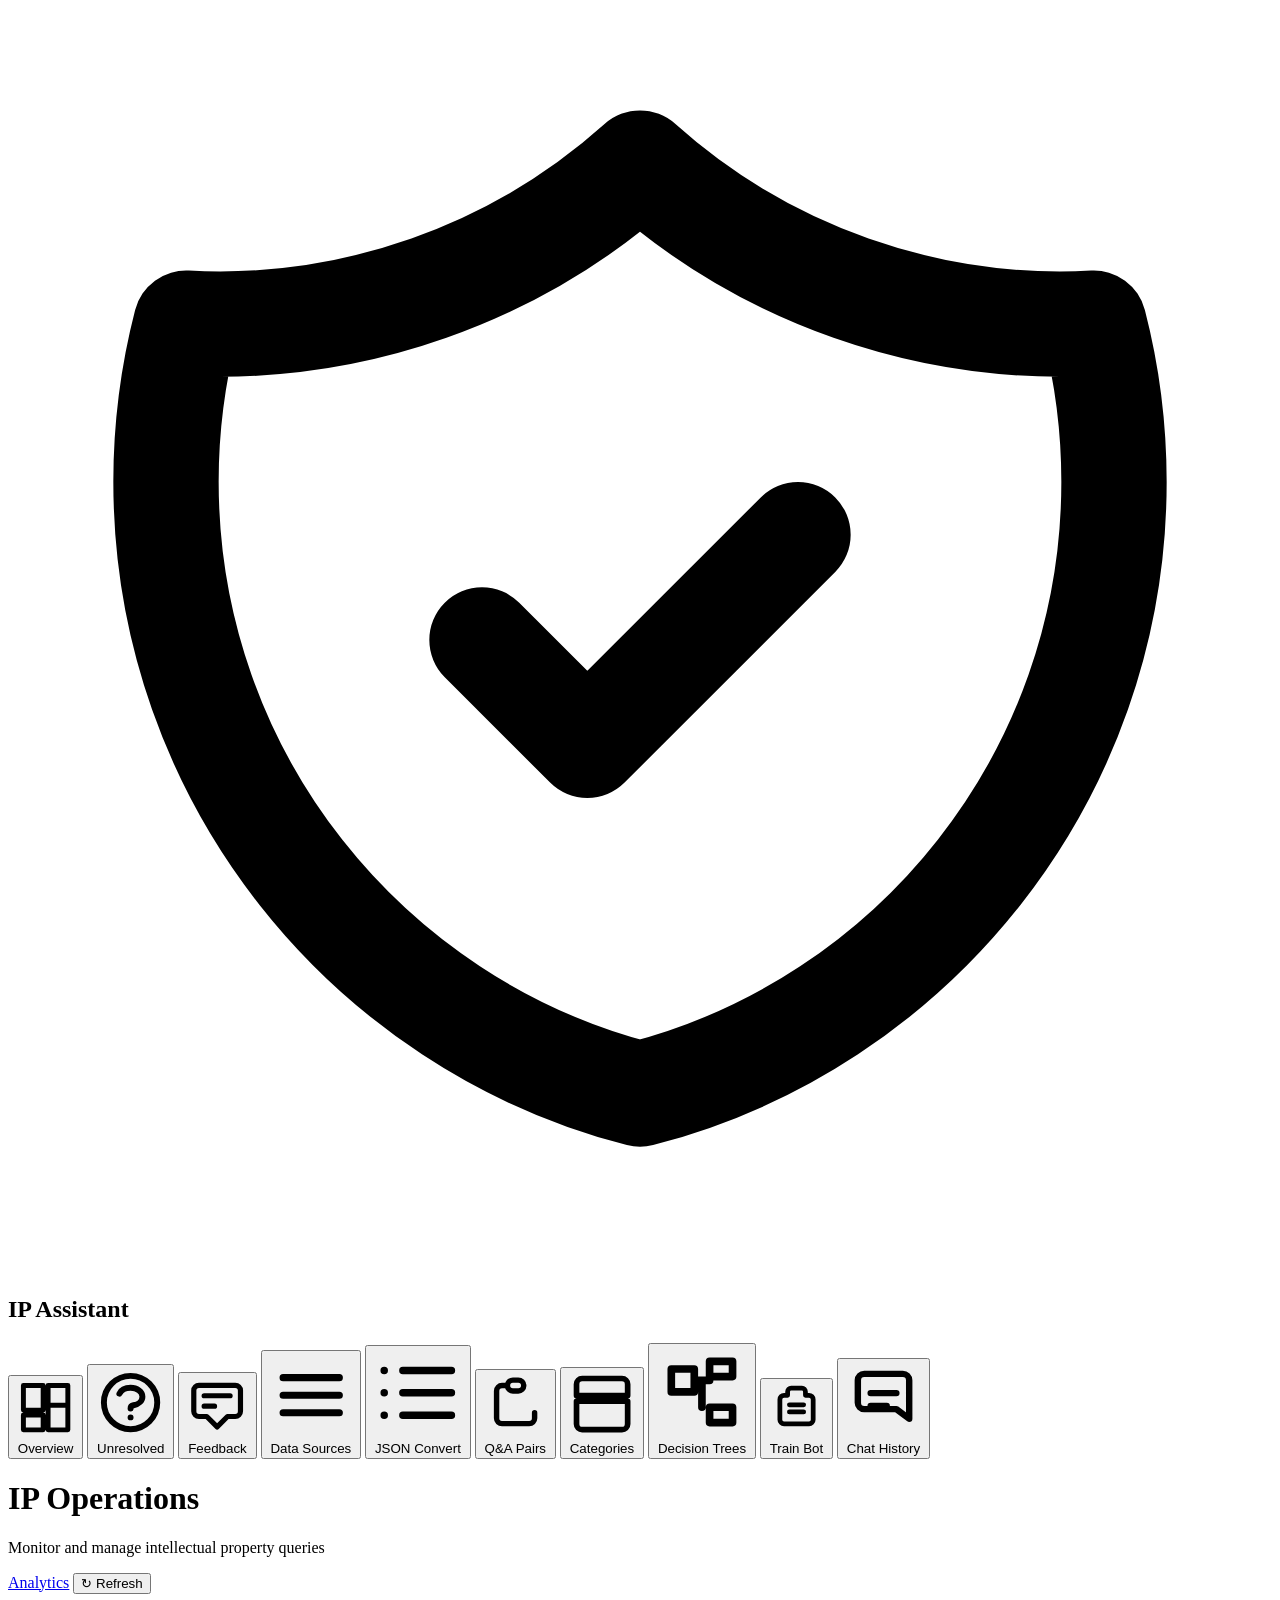
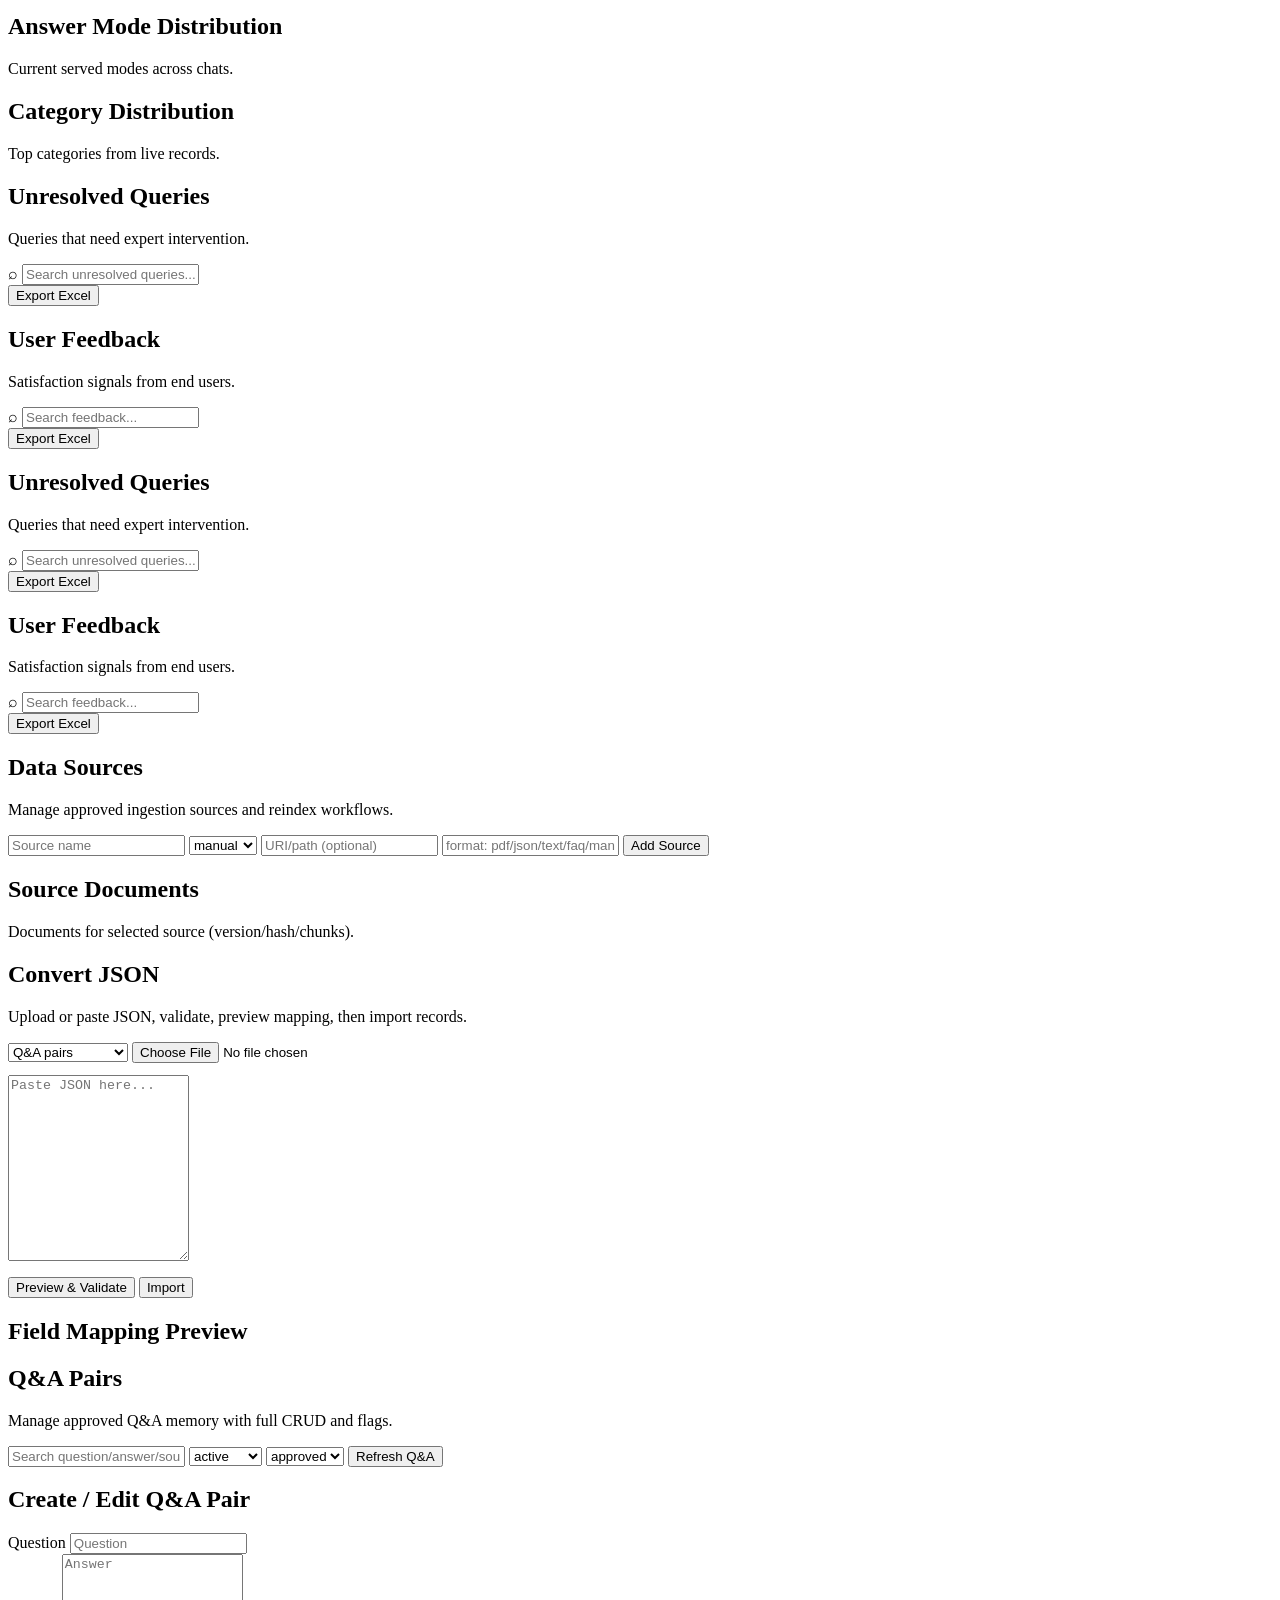
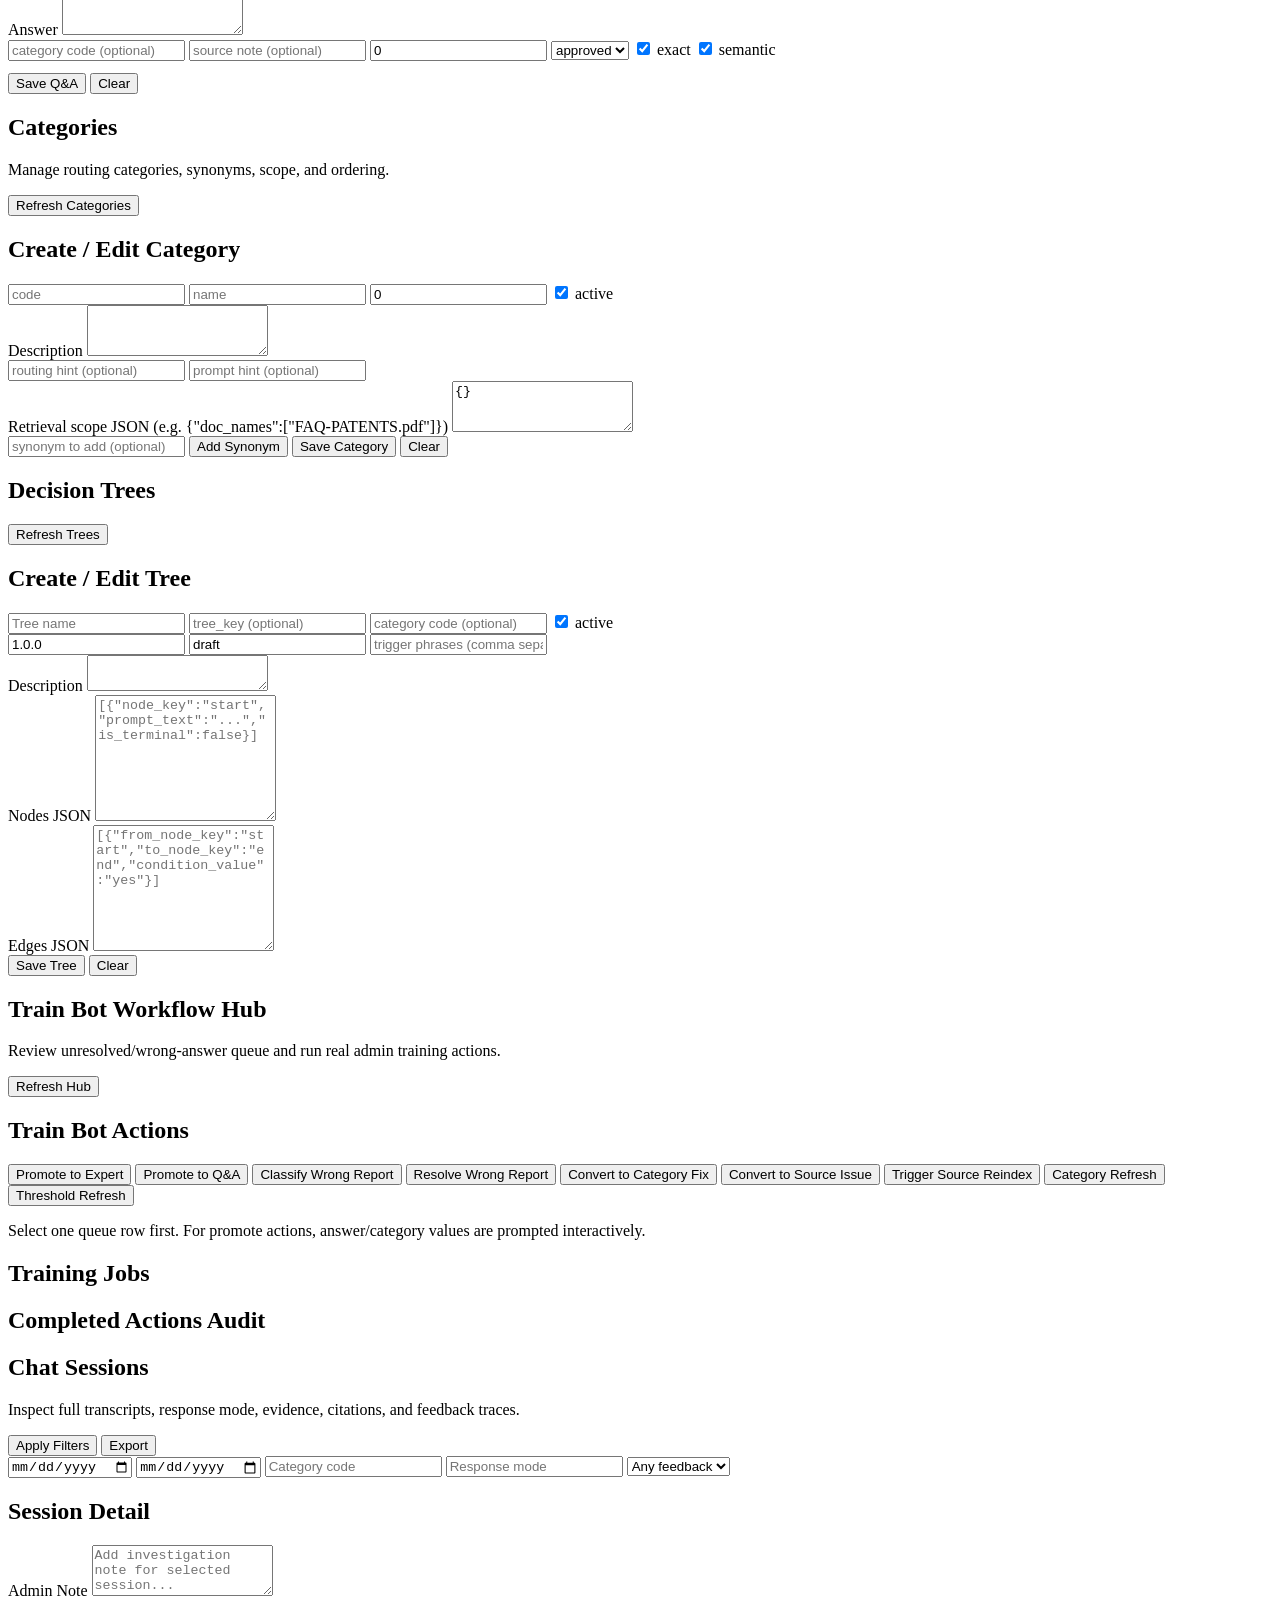
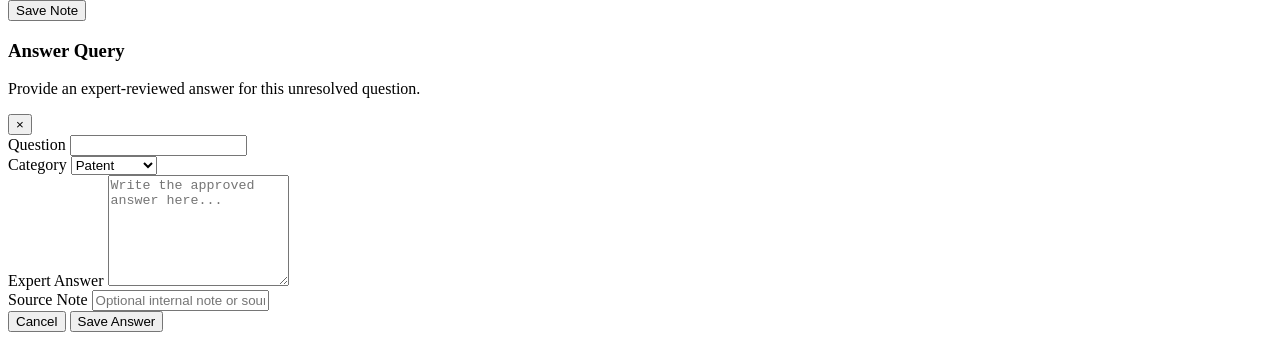
==== commit 894dd62c: "Wire user/admin UI for wrong-answer report lifecycle actions" ====
--- a/app/templates/admin_dashboard.html
+++ b/app/templates/admin_dashboard.html
@@ -522,7 +522,10 @@
           <div class="toolbar">
             <button id="trainBotActionPromoteExpertBtn" class="btn btn-primary" type="button">Promote to Expert</button>
             <button id="trainBotActionPromoteQnaBtn" class="btn btn-secondary" type="button">Promote to Q&A</button>
+            <button id="trainBotActionClassifyWrongBtn" class="btn btn-secondary" type="button">Classify Wrong Report</button>
             <button id="trainBotActionResolveWrongBtn" class="btn btn-secondary" type="button">Resolve Wrong Report</button>
+            <button id="trainBotActionCategoryFixBtn" class="btn btn-secondary" type="button">Convert to Category Fix</button>
+            <button id="trainBotActionSourceIssueBtn" class="btn btn-secondary" type="button">Convert to Source Issue</button>
             <button id="trainBotActionReindexBtn" class="btn btn-secondary" type="button">Trigger Source Reindex</button>
             <button id="trainBotActionCategoryRefreshBtn" class="btn btn-secondary" type="button">Category Refresh</button>
             <button id="trainBotActionThresholdRefreshBtn" class="btn btn-secondary" type="button">Threshold Refresh</button>
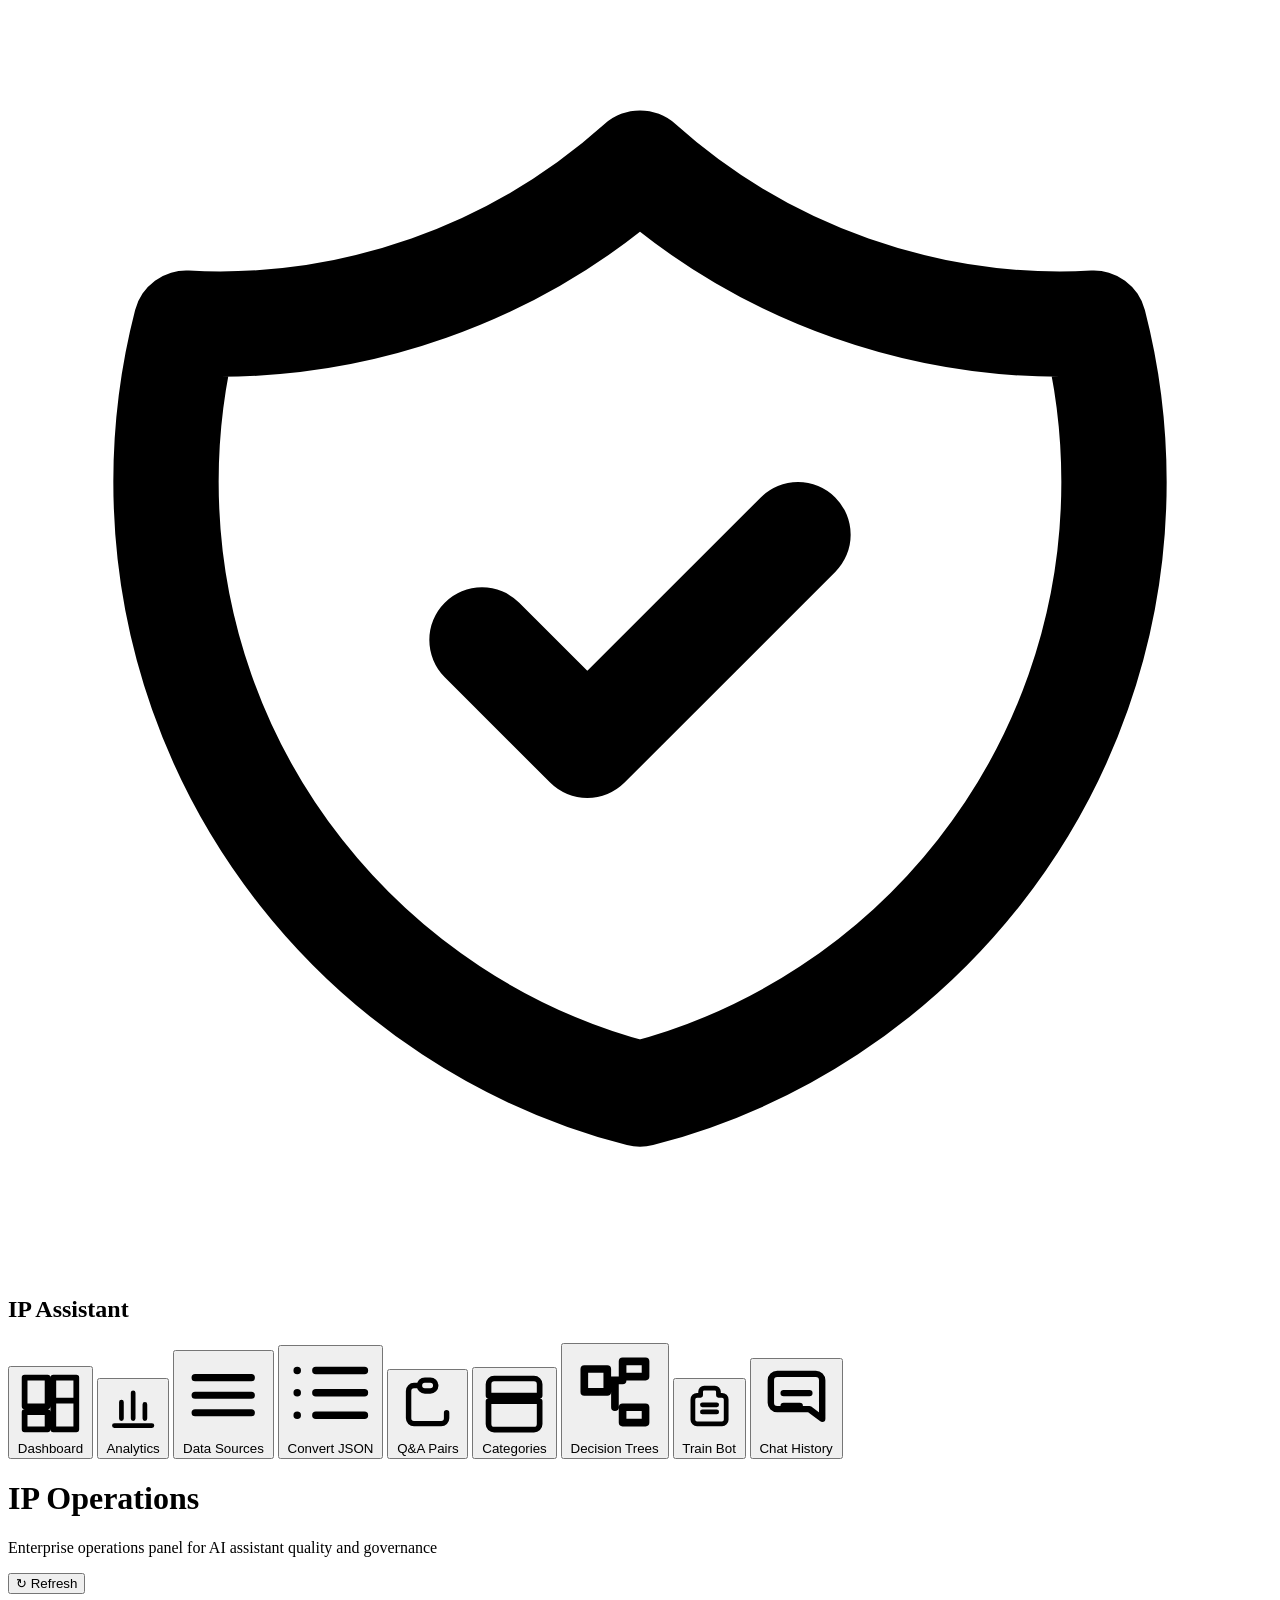
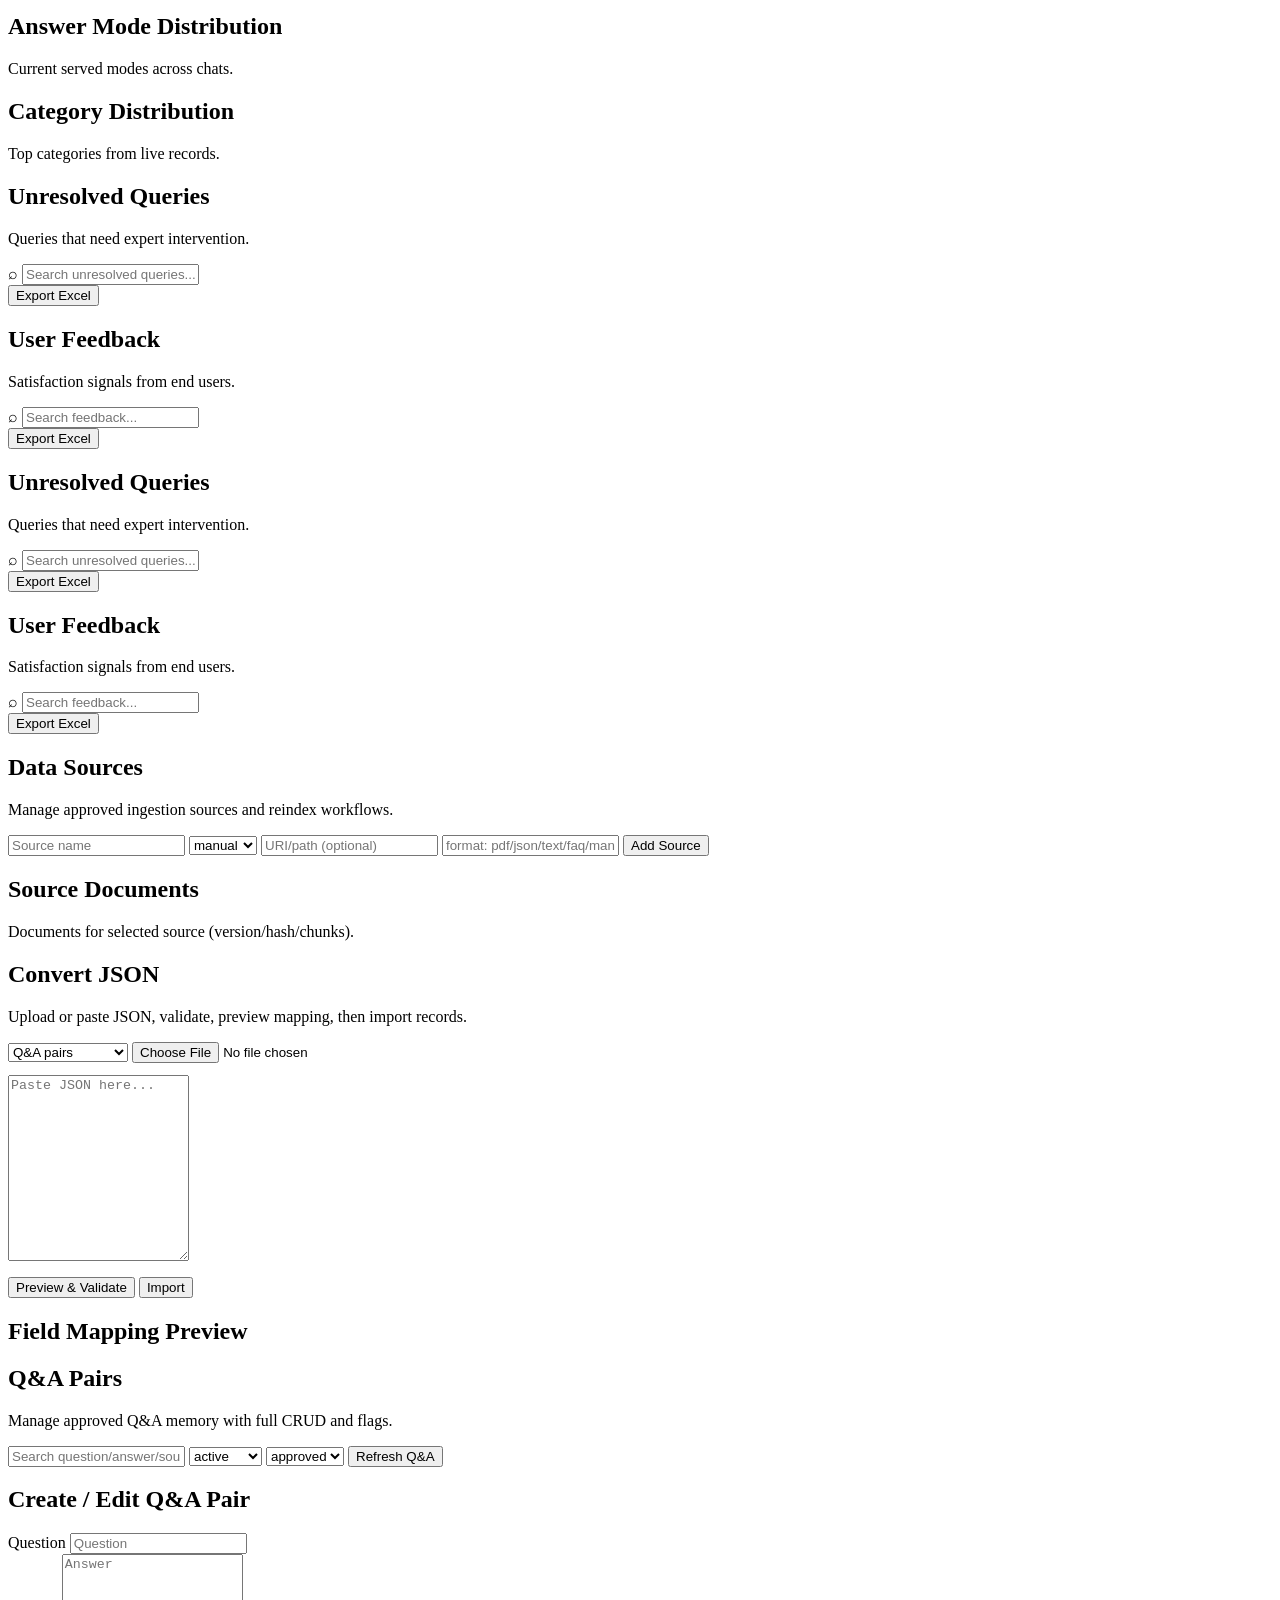
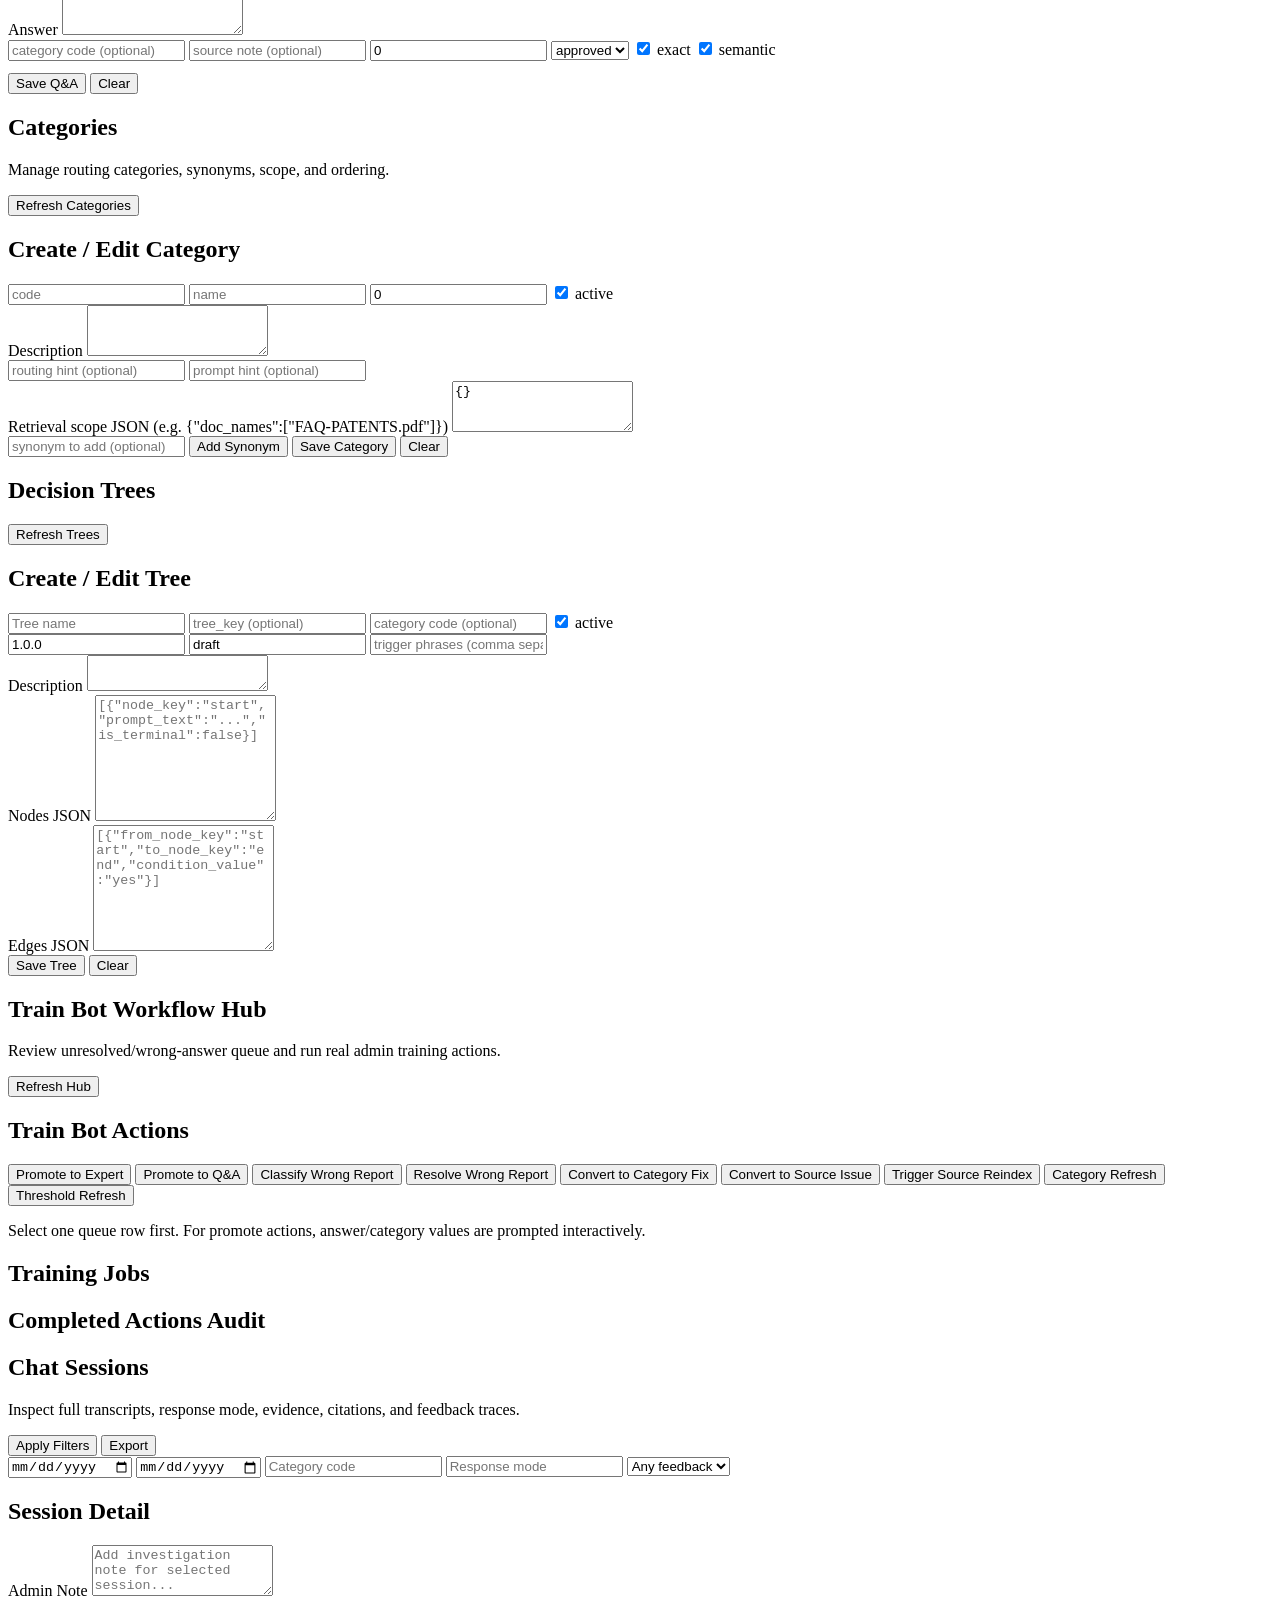
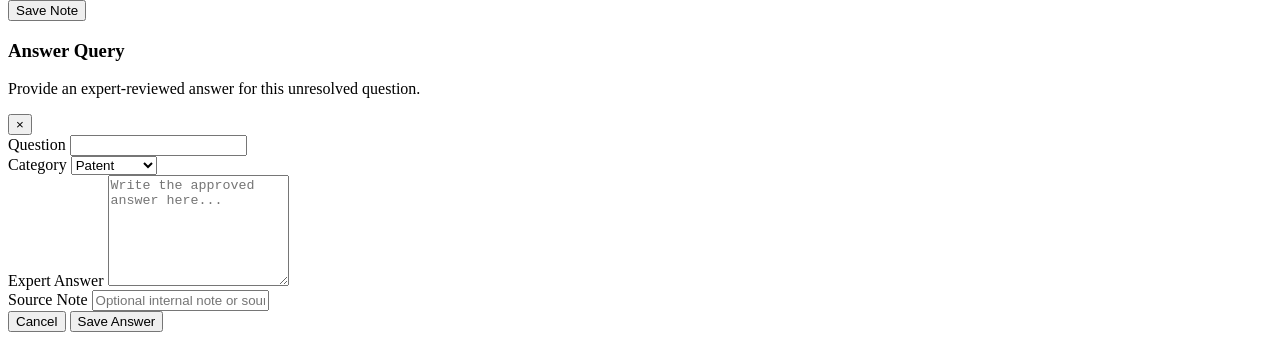
==== commit 67250a2b: "Polish admin navigation and loading states for enterprise demo" ====
--- a/app/templates/admin_dashboard.html
+++ b/app/templates/admin_dashboard.html
@@ -37,29 +37,18 @@
                   d="M3 13h8V3H3v10zm10 8h8V11h-8v10zM3 21h8v-6H3v6zm10-10h8V3h-8v8z"></path>
               </svg>
             </span>
-            <span class="menu-text">Overview</span>
-          </button>
-
-          <button class="menu-item" type="button" data-section="unresolved">
-            <span class="menu-icon">
-              <svg viewBox="0 0 24 24" fill="none" stroke="currentColor">
-                <path stroke-linecap="round" stroke-linejoin="round" stroke-width="2"
-                  d="M8.228 9c.549-1.165 2.03-2 3.772-2 2.21 0 4 1.343 4 3 0 1.4-1.278 2.575-3.006 2.907-.542.104-.994.54-.994 1.093m0 3h.01M21 12a9 9 0 11-18 0 9 9 0 0118 0z">
+            <span class="menu-text">Dashboard</span>
+          </button>
+
+          <button class="menu-item" type="button" data-href="/admin/analytics">
+            <span class="menu-icon">
+              <svg viewBox="0 0 24 24" fill="none" stroke="currentColor">
+                <path stroke-linecap="round" stroke-linejoin="round" stroke-width="2"
+                  d="M4 19h16M7 16V9m5 7V5m5 11v-6">
                 </path>
               </svg>
             </span>
-            <span class="menu-text">Unresolved</span>
-          </button>
-
-          <button class="menu-item" type="button" data-section="feedback">
-            <span class="menu-icon">
-              <svg viewBox="0 0 24 24" fill="none" stroke="currentColor">
-                <path stroke-linecap="round" stroke-linejoin="round" stroke-width="2"
-                  d="M7 8h10M7 12h4m1 8l-4-4H5a2 2 0 01-2-2V6a2 2 0 012-2h14a2 2 0 012 2v8a2 2 0 01-2 2h-3l-4 4z">
-                </path>
-              </svg>
-            </span>
-            <span class="menu-text">Feedback</span>
+            <span class="menu-text">Analytics</span>
           </button>
 
           <button class="menu-item" type="button" data-section="sources">
@@ -79,7 +68,7 @@
                   d="M8 6h13M8 12h13M8 18h13M3 6h.01M3 12h.01M3 18h.01"></path>
               </svg>
             </span>
-            <span class="menu-text">JSON Convert</span>
+            <span class="menu-text">Convert JSON</span>
           </button>
 
           <button class="menu-item" type="button" data-section="qna-pairs">
@@ -141,11 +130,10 @@
       <header class="topbar">
         <div>
           <h1>IP Operations</h1>
-          <p class="subtitle">Monitor and manage intellectual property queries</p>
+          <p class="subtitle">Enterprise operations panel for AI assistant quality and governance</p>
         </div>
 
         <div class="toolbar toolbar-top">
-          <a class="btn btn-secondary" href="/admin/analytics">Analytics</a>
           <button id="refreshBtn" class="btn btn-primary" type="button">
             <span>↻</span>
             <span>Refresh</span>
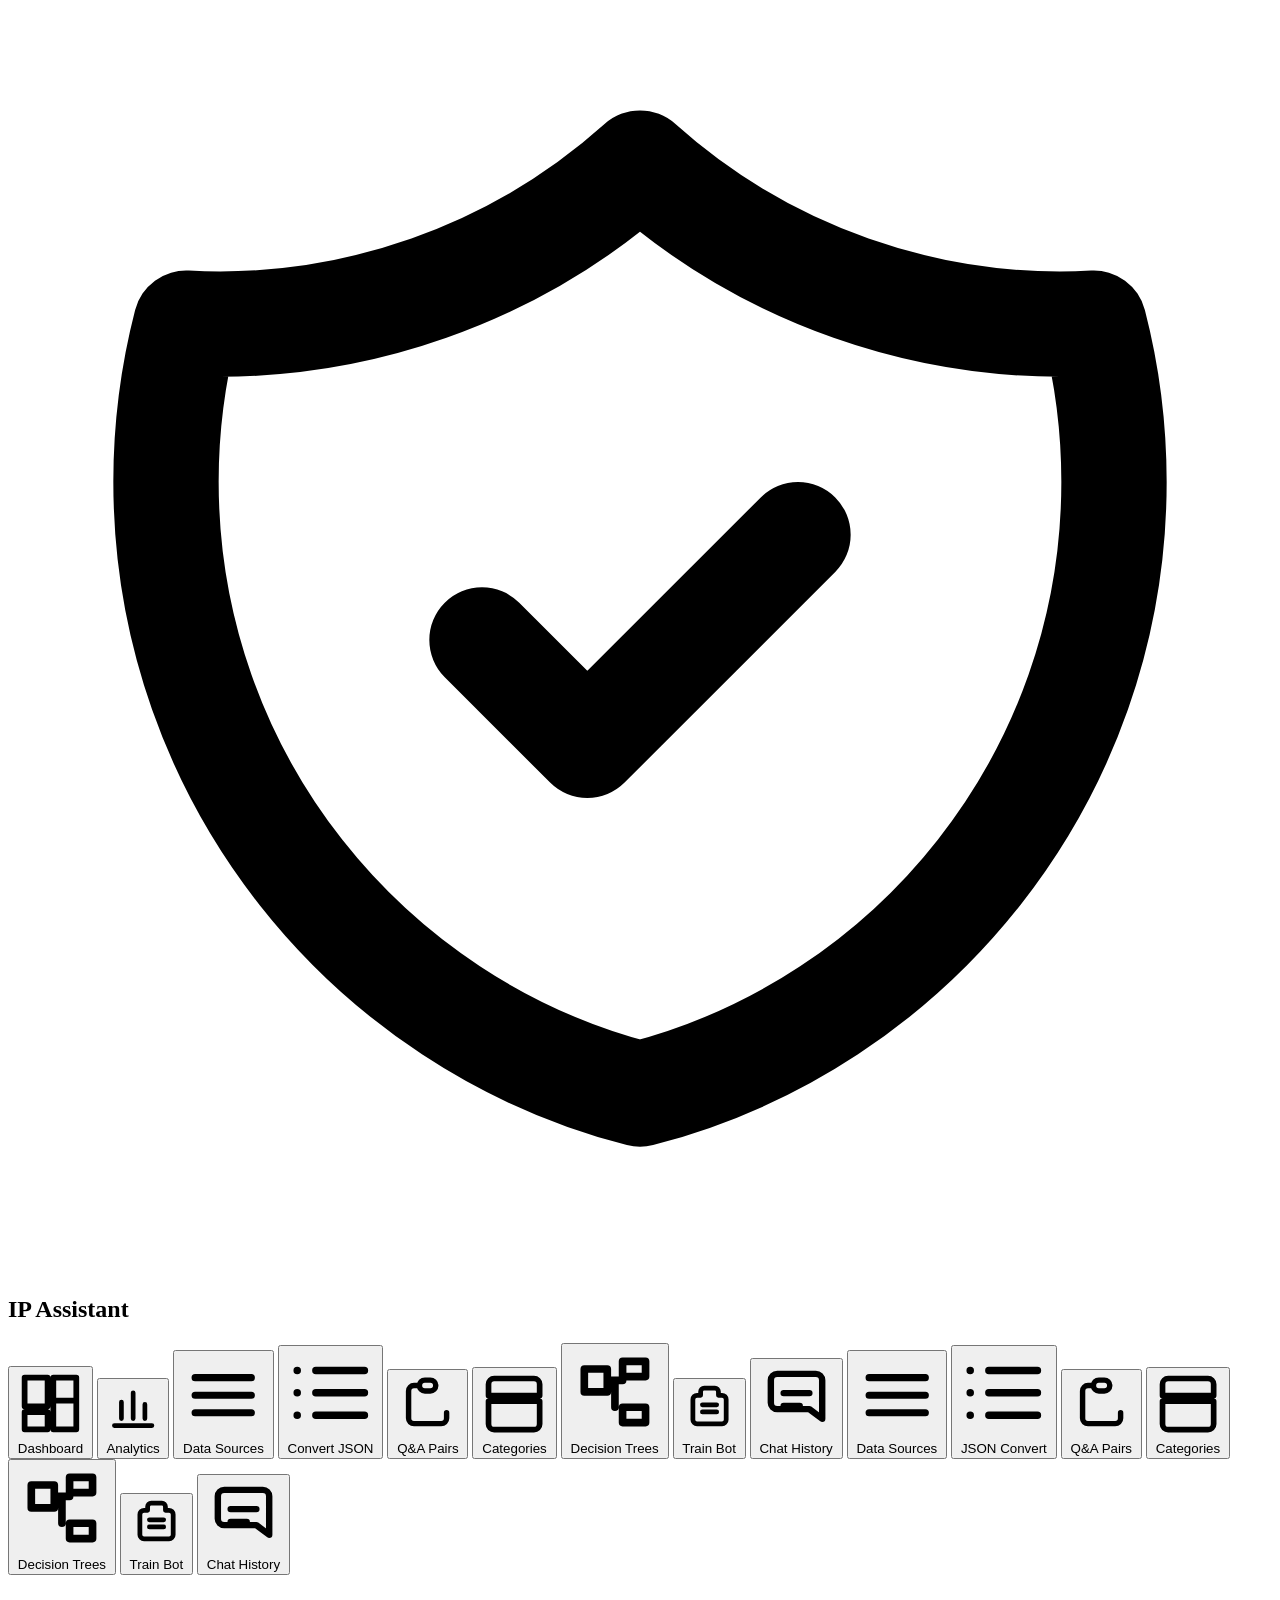
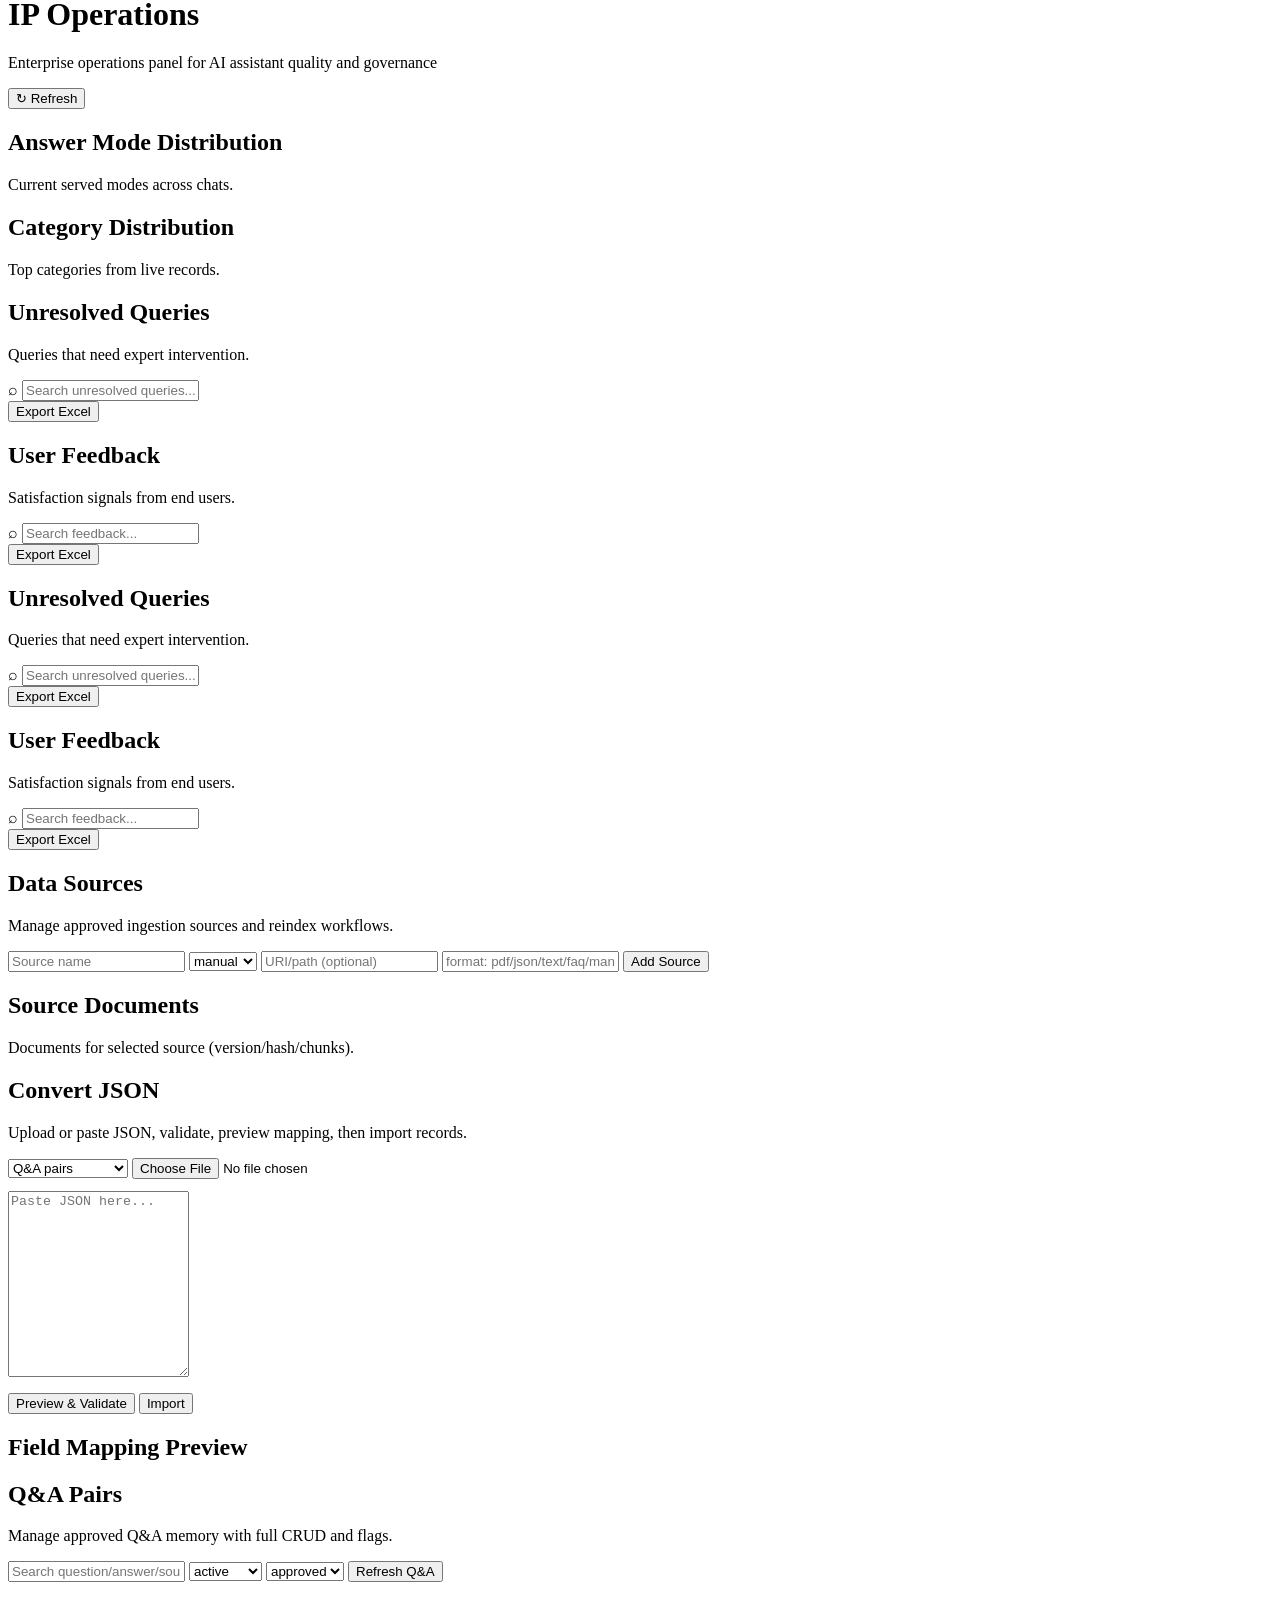
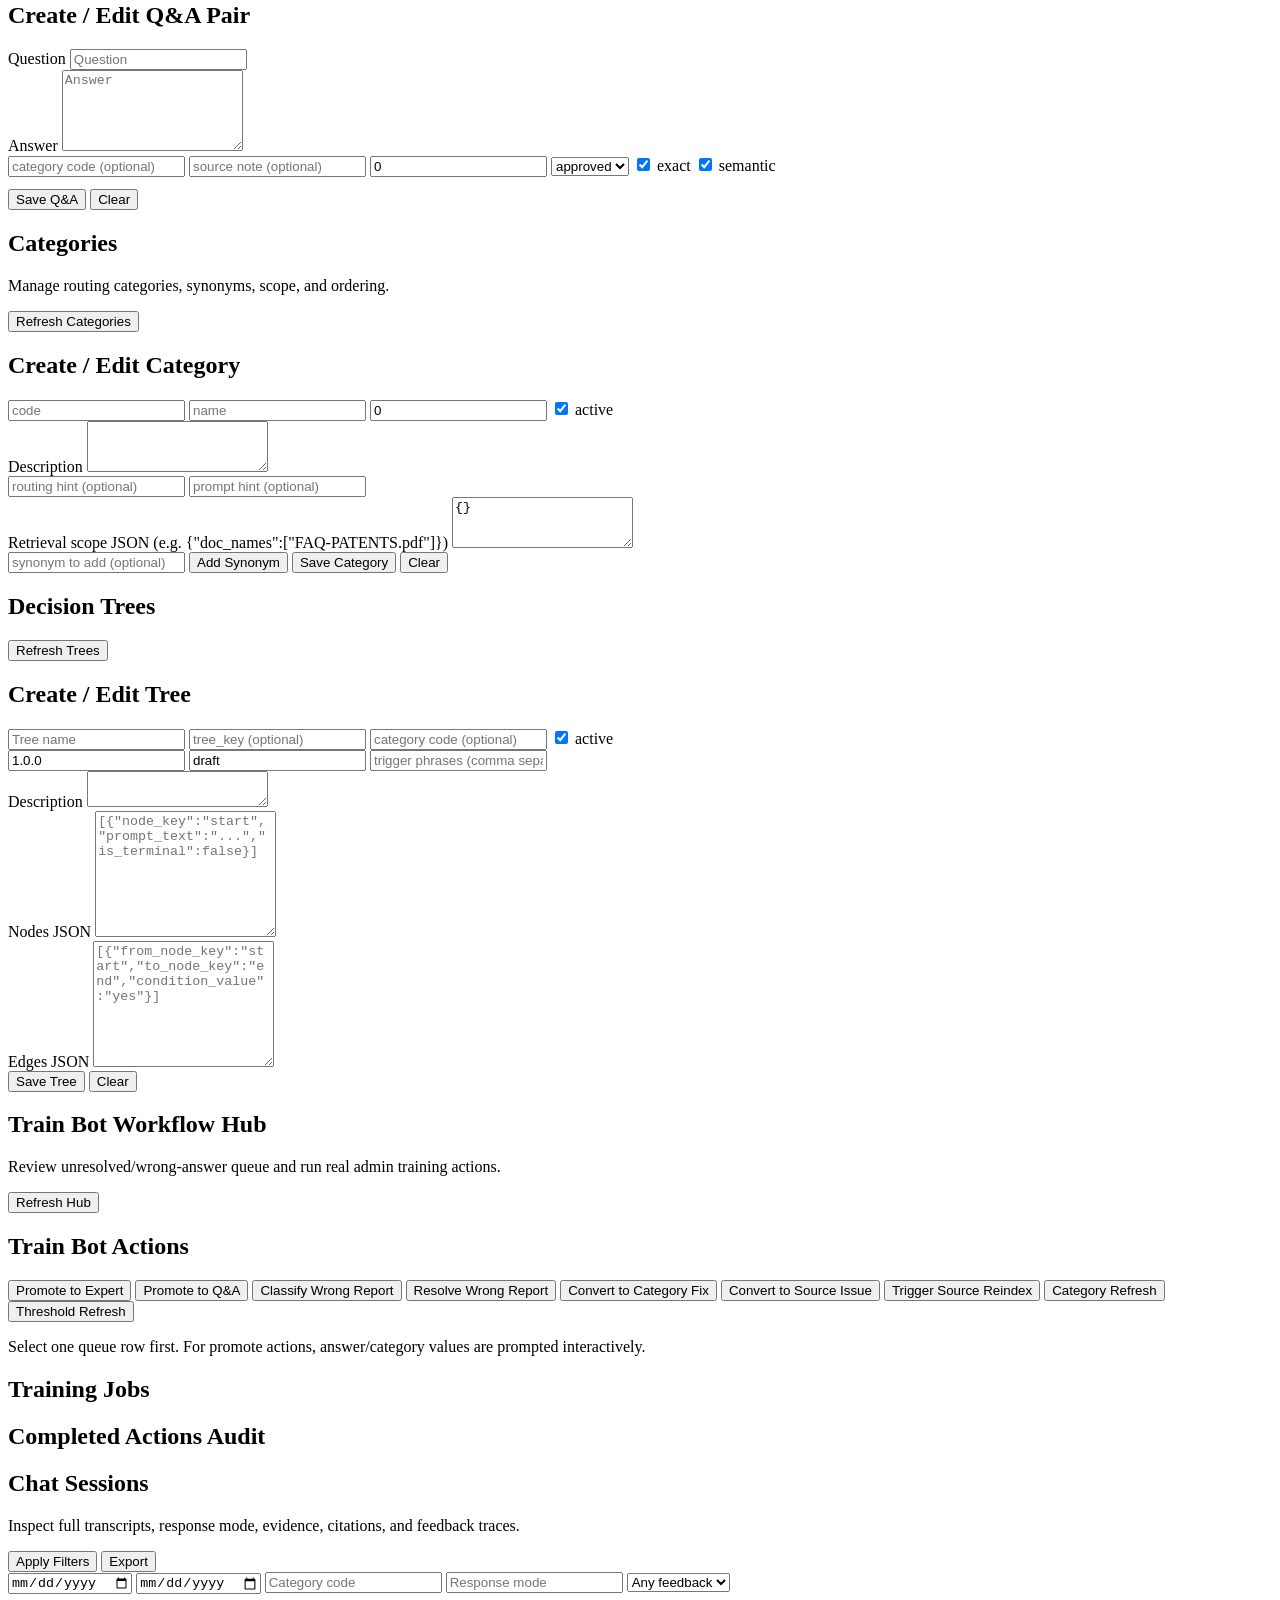
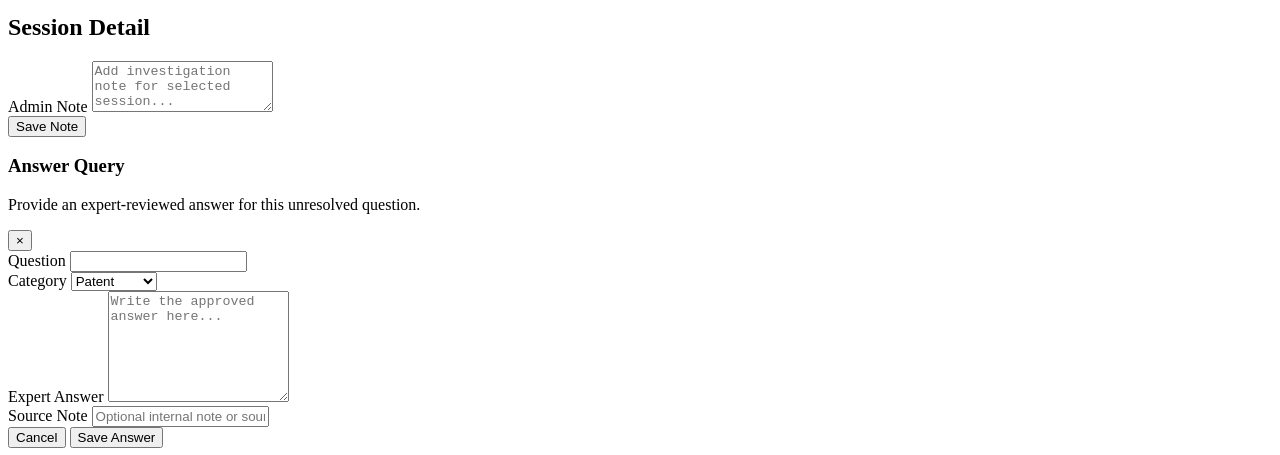
==== commit dec05b12: "Merge branch 'main' into codex/follow-agents.md-guidelines-hw4v0p" ====
--- a/app/templates/admin_dashboard.html
+++ b/app/templates/admin_dashboard.html
@@ -69,6 +69,76 @@
               </svg>
             </span>
             <span class="menu-text">Convert JSON</span>
+          </button>
+
+          <button class="menu-item" type="button" data-section="qna-pairs">
+            <span class="menu-icon">
+              <svg viewBox="0 0 24 24" fill="none" stroke="currentColor">
+                <path stroke-linecap="round" stroke-linejoin="round" stroke-width="2"
+                  d="M9 5H7a2 2 0 00-2 2v10a2 2 0 002 2h10a2 2 0 002-2v-2M9 5a2 2 0 002 2h2a2 2 0 002-2M9 5a2 2 0 012-2h2a2 2 0 012 2"></path>
+              </svg>
+            </span>
+            <span class="menu-text">Q&A Pairs</span>
+          </button>
+
+          <button class="menu-item" type="button" data-section="categories">
+            <span class="menu-icon">
+              <svg viewBox="0 0 24 24" fill="none" stroke="currentColor">
+                <path stroke-linecap="round" stroke-linejoin="round" stroke-width="2"
+                  d="M5 3h14a2 2 0 012 2v4H3V5a2 2 0 012-2zm-2 8h18v8a2 2 0 01-2 2H5a2 2 0 01-2-2v-8z"></path>
+              </svg>
+            </span>
+            <span class="menu-text">Categories</span>
+          </button>
+
+          <button class="menu-item" type="button" data-section="decision-trees">
+            <span class="menu-icon">
+              <svg viewBox="0 0 24 24" fill="none" stroke="currentColor">
+                <path stroke-linecap="round" stroke-linejoin="round" stroke-width="2"
+                  d="M4 6h6v6H4zM14 4h6v4h-6zM14 16h6v4h-6zM10 9h4m-2 0v7"></path>
+              </svg>
+            </span>
+            <span class="menu-text">Decision Trees</span>
+          </button>
+
+          <button class="menu-item" type="button" data-section="train-bot">
+            <span class="menu-icon">
+              <svg viewBox="0 0 24 24" fill="none" stroke="currentColor">
+                <path stroke-linecap="round" stroke-linejoin="round" stroke-width="2"
+                  d="M9.75 3a1.5 1.5 0 00-1.5 1.5V6H6.75A1.75 1.75 0 005 7.75v8.5C5 17.216 5.784 18 6.75 18h10.5c.966 0 1.75-.784 1.75-1.75v-8.5A1.75 1.75 0 0017.25 6h-1.5V4.5A1.5 1.5 0 0014.25 3h-4.5zM9 10h6M9 13h6"></path>
+              </svg>
+            </span>
+            <span class="menu-text">Train Bot</span>
+          </button>
+
+          <button class="menu-item" type="button" data-section="chat-history">
+            <span class="menu-icon">
+              <svg viewBox="0 0 24 24" fill="none" stroke="currentColor">
+                <path stroke-linecap="round" stroke-linejoin="round" stroke-width="2"
+                  d="M8 10h8M8 14h5M6 4h12a2 2 0 012 2v12l-4-3H6a2 2 0 01-2-2V6a2 2 0 012-2z"></path>
+              </svg>
+            </span>
+            <span class="menu-text">Chat History</span>
+          </button>
+
+          <button class="menu-item" type="button" data-section="sources">
+            <span class="menu-icon">
+              <svg viewBox="0 0 24 24" fill="none" stroke="currentColor">
+                <path stroke-linecap="round" stroke-linejoin="round" stroke-width="2"
+                  d="M4 7h16M4 12h16M4 17h16"></path>
+              </svg>
+            </span>
+            <span class="menu-text">Data Sources</span>
+          </button>
+
+          <button class="menu-item" type="button" data-section="json-convert">
+            <span class="menu-icon">
+              <svg viewBox="0 0 24 24" fill="none" stroke="currentColor">
+                <path stroke-linecap="round" stroke-linejoin="round" stroke-width="2"
+                  d="M8 6h13M8 12h13M8 18h13M3 6h.01M3 12h.01M3 18h.01"></path>
+              </svg>
+            </span>
+            <span class="menu-text">JSON Convert</span>
           </button>
 
           <button class="menu-item" type="button" data-section="qna-pairs">
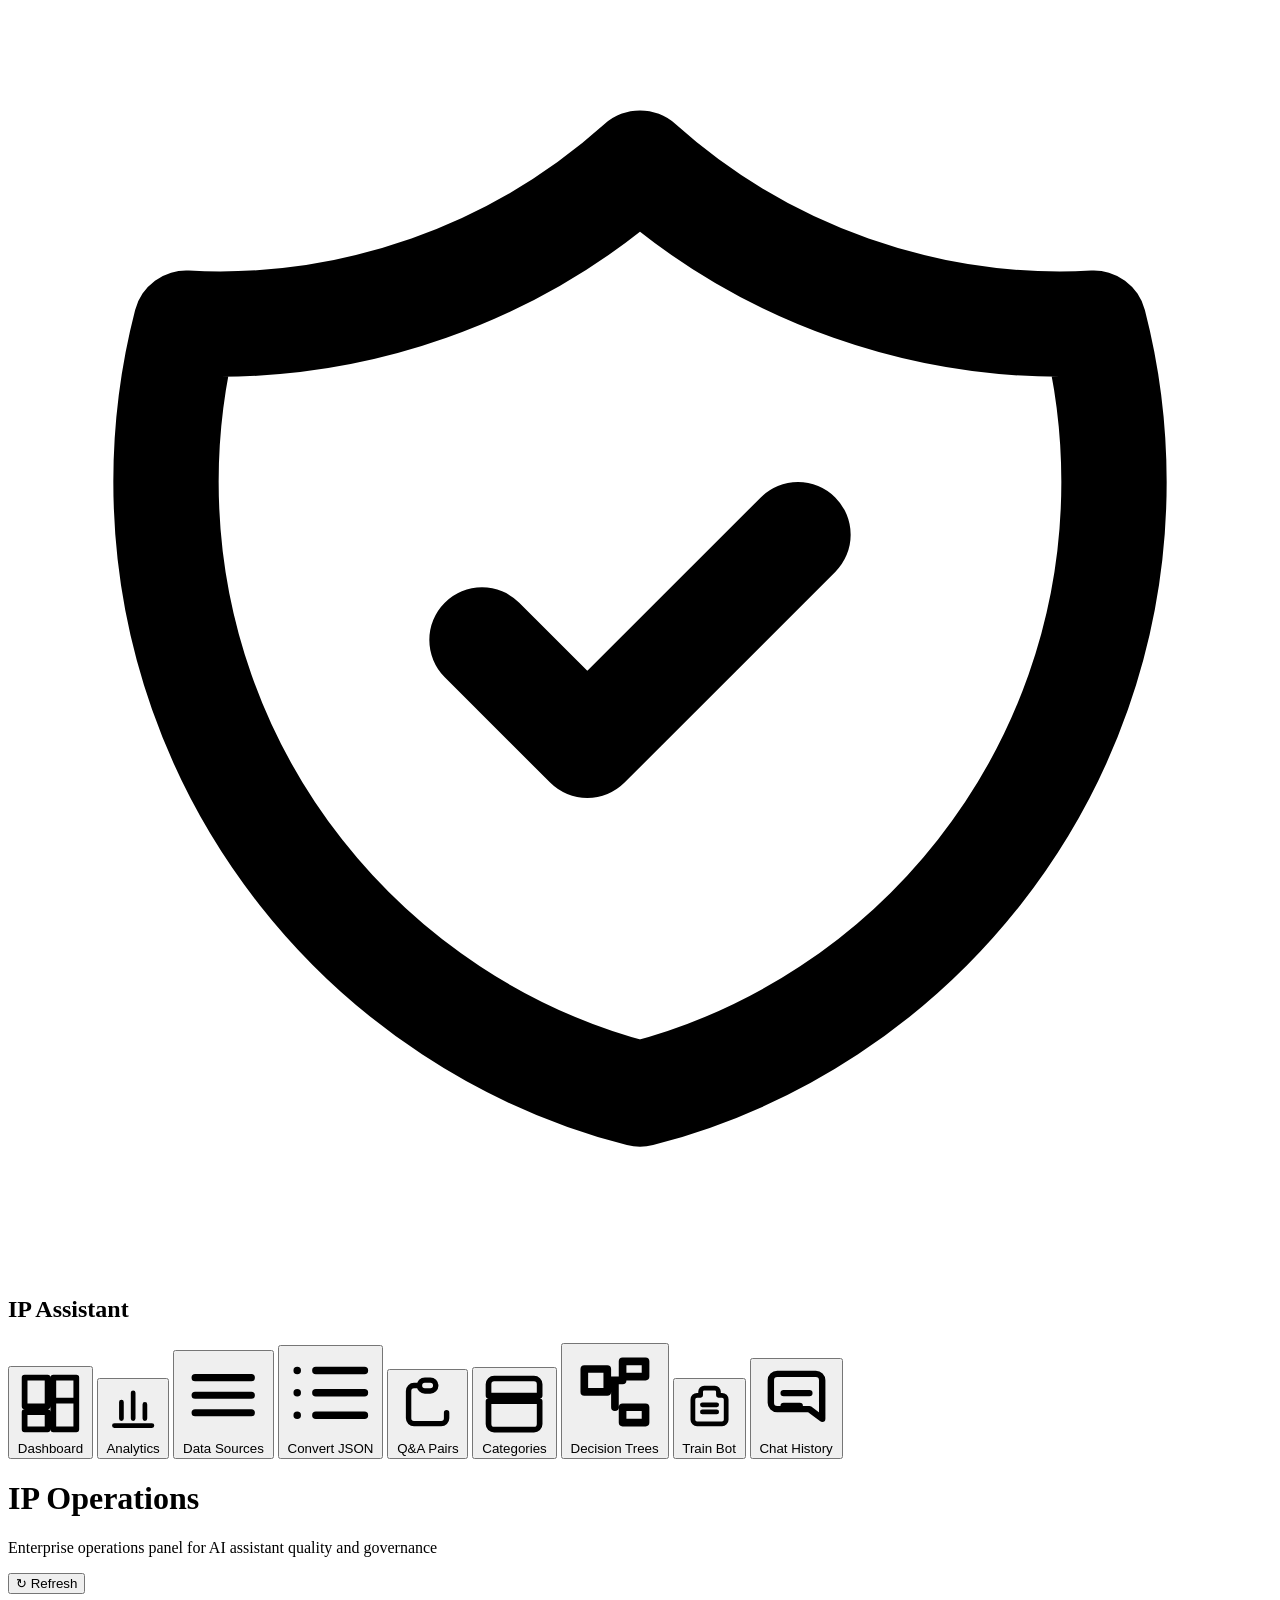
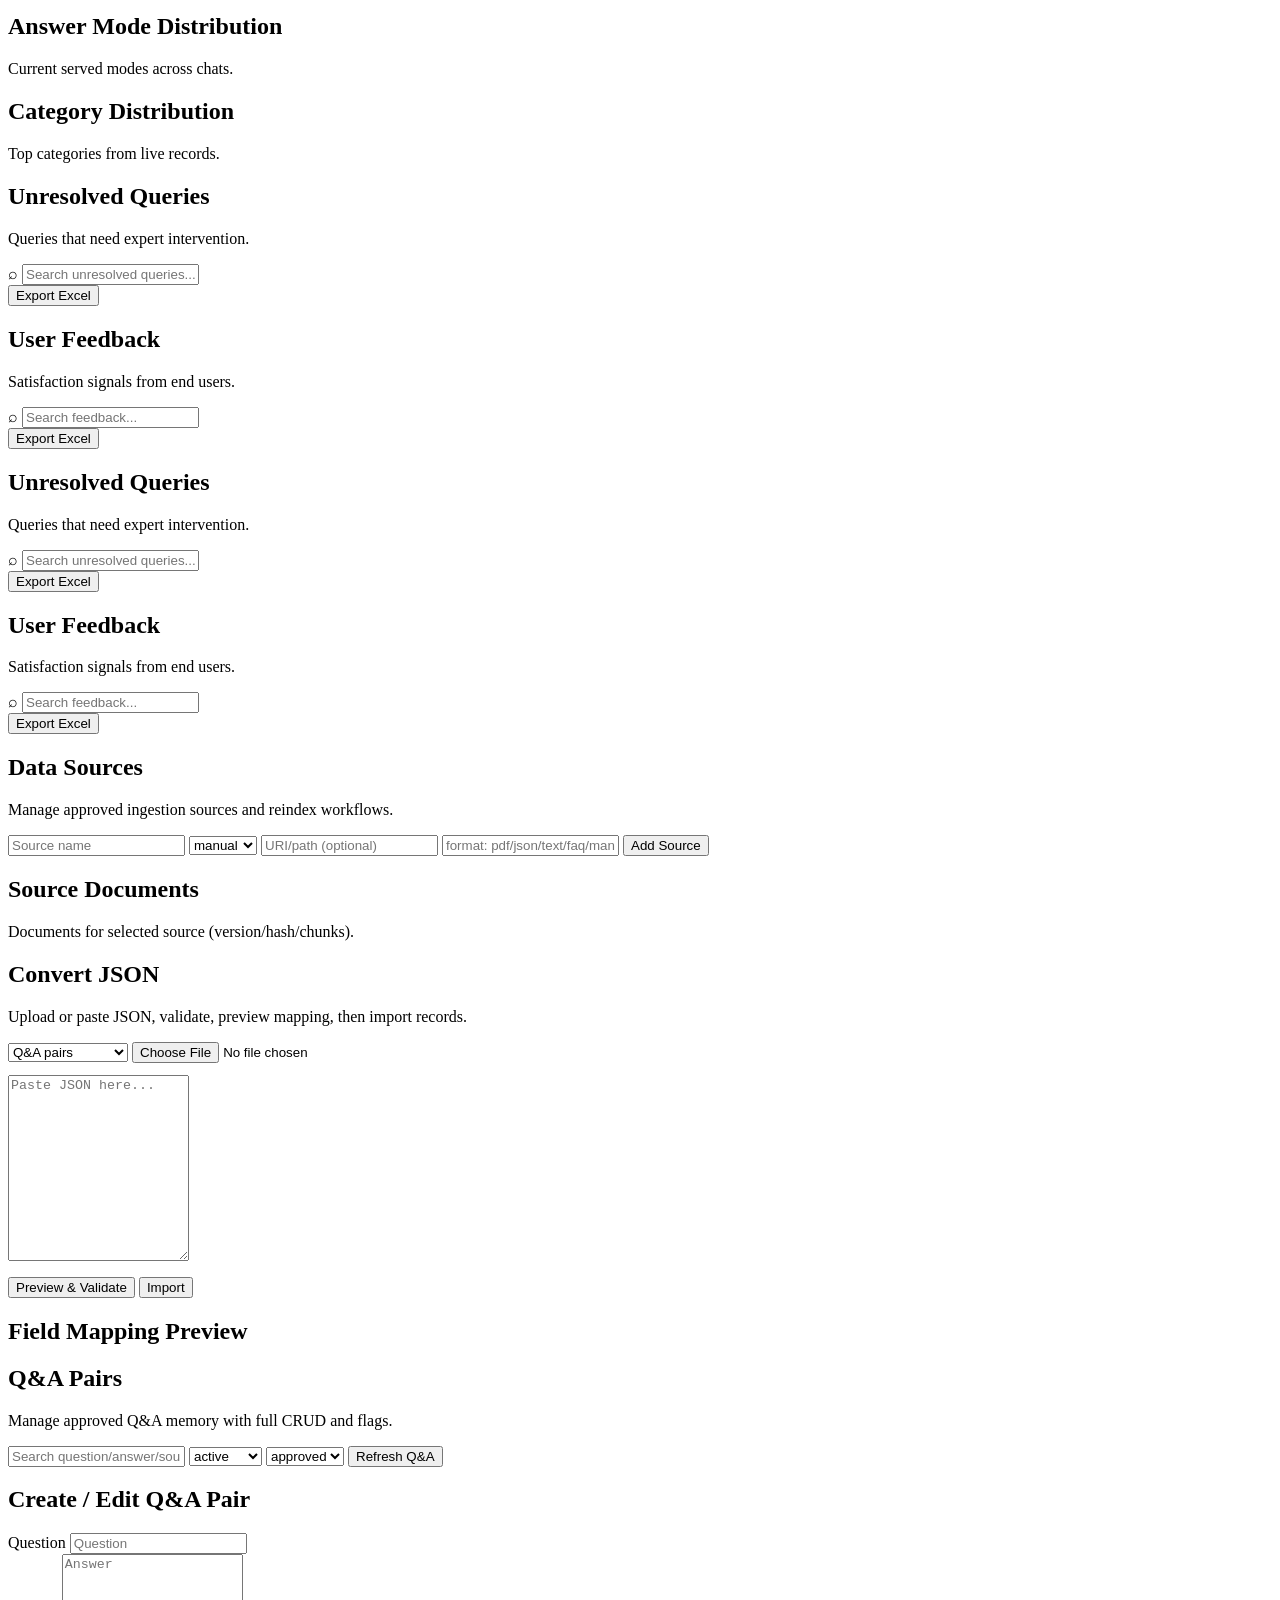
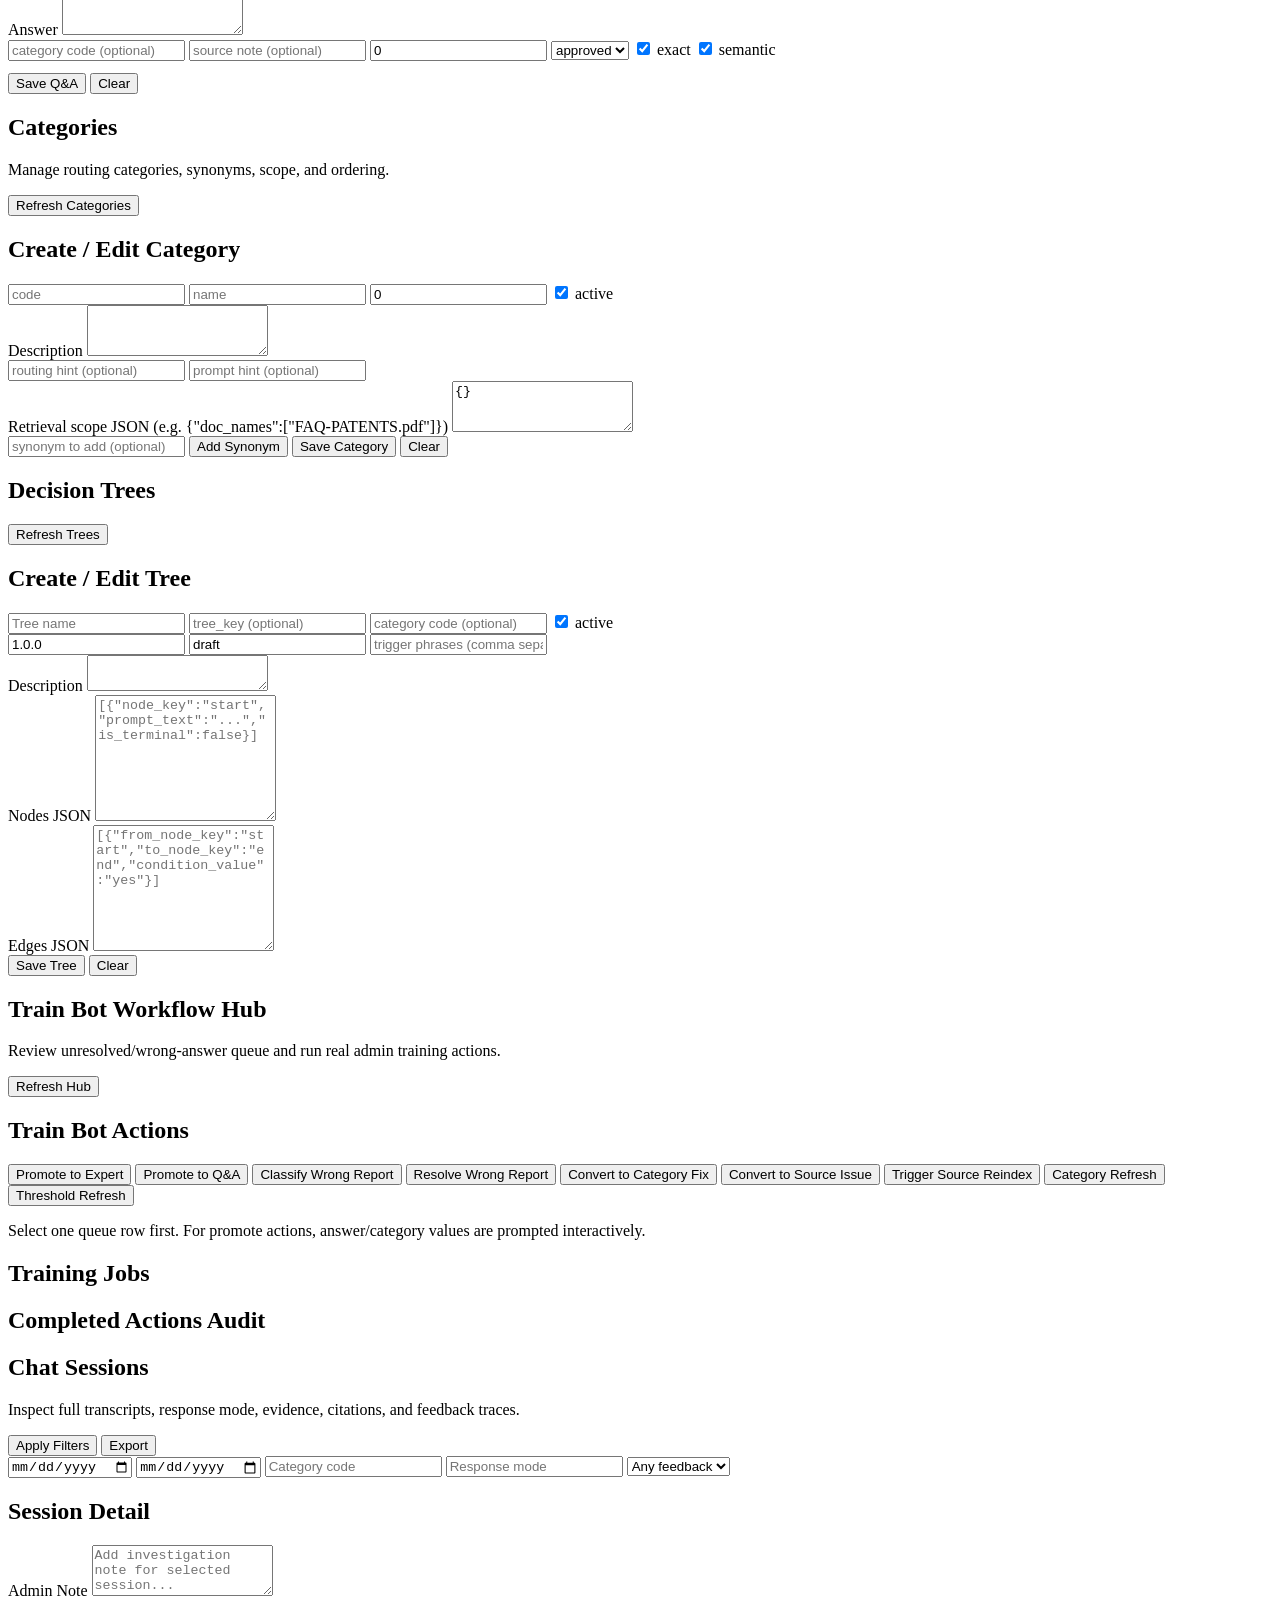
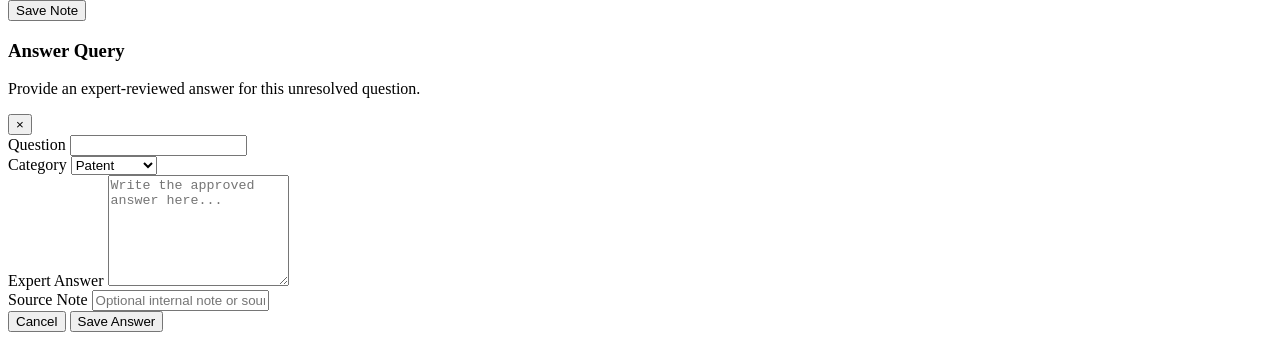
==== commit ad802f76: "Polish admin navigation and loading states for enterprise demo" ====
--- a/app/templates/admin_dashboard.html
+++ b/app/templates/admin_dashboard.html
@@ -69,76 +69,6 @@
               </svg>
             </span>
             <span class="menu-text">Convert JSON</span>
-          </button>
-
-          <button class="menu-item" type="button" data-section="qna-pairs">
-            <span class="menu-icon">
-              <svg viewBox="0 0 24 24" fill="none" stroke="currentColor">
-                <path stroke-linecap="round" stroke-linejoin="round" stroke-width="2"
-                  d="M9 5H7a2 2 0 00-2 2v10a2 2 0 002 2h10a2 2 0 002-2v-2M9 5a2 2 0 002 2h2a2 2 0 002-2M9 5a2 2 0 012-2h2a2 2 0 012 2"></path>
-              </svg>
-            </span>
-            <span class="menu-text">Q&A Pairs</span>
-          </button>
-
-          <button class="menu-item" type="button" data-section="categories">
-            <span class="menu-icon">
-              <svg viewBox="0 0 24 24" fill="none" stroke="currentColor">
-                <path stroke-linecap="round" stroke-linejoin="round" stroke-width="2"
-                  d="M5 3h14a2 2 0 012 2v4H3V5a2 2 0 012-2zm-2 8h18v8a2 2 0 01-2 2H5a2 2 0 01-2-2v-8z"></path>
-              </svg>
-            </span>
-            <span class="menu-text">Categories</span>
-          </button>
-
-          <button class="menu-item" type="button" data-section="decision-trees">
-            <span class="menu-icon">
-              <svg viewBox="0 0 24 24" fill="none" stroke="currentColor">
-                <path stroke-linecap="round" stroke-linejoin="round" stroke-width="2"
-                  d="M4 6h6v6H4zM14 4h6v4h-6zM14 16h6v4h-6zM10 9h4m-2 0v7"></path>
-              </svg>
-            </span>
-            <span class="menu-text">Decision Trees</span>
-          </button>
-
-          <button class="menu-item" type="button" data-section="train-bot">
-            <span class="menu-icon">
-              <svg viewBox="0 0 24 24" fill="none" stroke="currentColor">
-                <path stroke-linecap="round" stroke-linejoin="round" stroke-width="2"
-                  d="M9.75 3a1.5 1.5 0 00-1.5 1.5V6H6.75A1.75 1.75 0 005 7.75v8.5C5 17.216 5.784 18 6.75 18h10.5c.966 0 1.75-.784 1.75-1.75v-8.5A1.75 1.75 0 0017.25 6h-1.5V4.5A1.5 1.5 0 0014.25 3h-4.5zM9 10h6M9 13h6"></path>
-              </svg>
-            </span>
-            <span class="menu-text">Train Bot</span>
-          </button>
-
-          <button class="menu-item" type="button" data-section="chat-history">
-            <span class="menu-icon">
-              <svg viewBox="0 0 24 24" fill="none" stroke="currentColor">
-                <path stroke-linecap="round" stroke-linejoin="round" stroke-width="2"
-                  d="M8 10h8M8 14h5M6 4h12a2 2 0 012 2v12l-4-3H6a2 2 0 01-2-2V6a2 2 0 012-2z"></path>
-              </svg>
-            </span>
-            <span class="menu-text">Chat History</span>
-          </button>
-
-          <button class="menu-item" type="button" data-section="sources">
-            <span class="menu-icon">
-              <svg viewBox="0 0 24 24" fill="none" stroke="currentColor">
-                <path stroke-linecap="round" stroke-linejoin="round" stroke-width="2"
-                  d="M4 7h16M4 12h16M4 17h16"></path>
-              </svg>
-            </span>
-            <span class="menu-text">Data Sources</span>
-          </button>
-
-          <button class="menu-item" type="button" data-section="json-convert">
-            <span class="menu-icon">
-              <svg viewBox="0 0 24 24" fill="none" stroke="currentColor">
-                <path stroke-linecap="round" stroke-linejoin="round" stroke-width="2"
-                  d="M8 6h13M8 12h13M8 18h13M3 6h.01M3 12h.01M3 18h.01"></path>
-              </svg>
-            </span>
-            <span class="menu-text">JSON Convert</span>
           </button>
 
           <button class="menu-item" type="button" data-section="qna-pairs">
